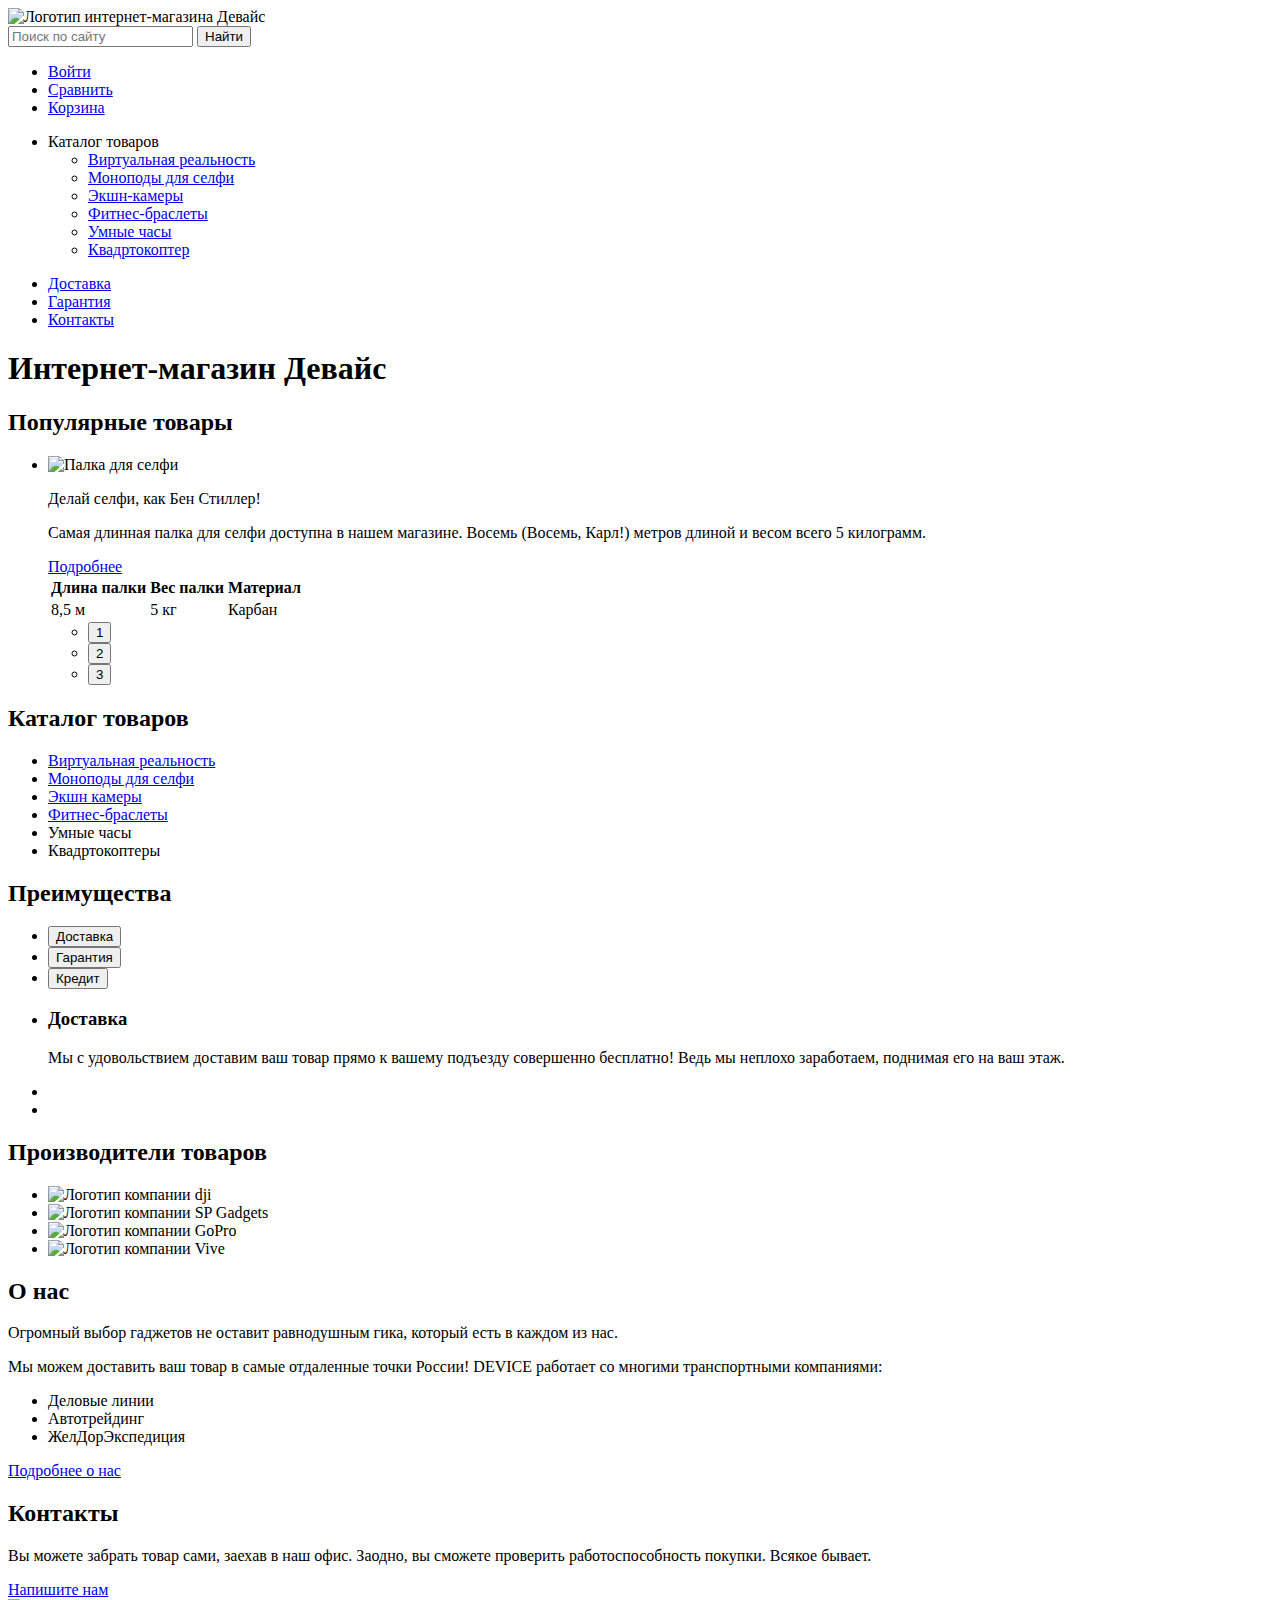
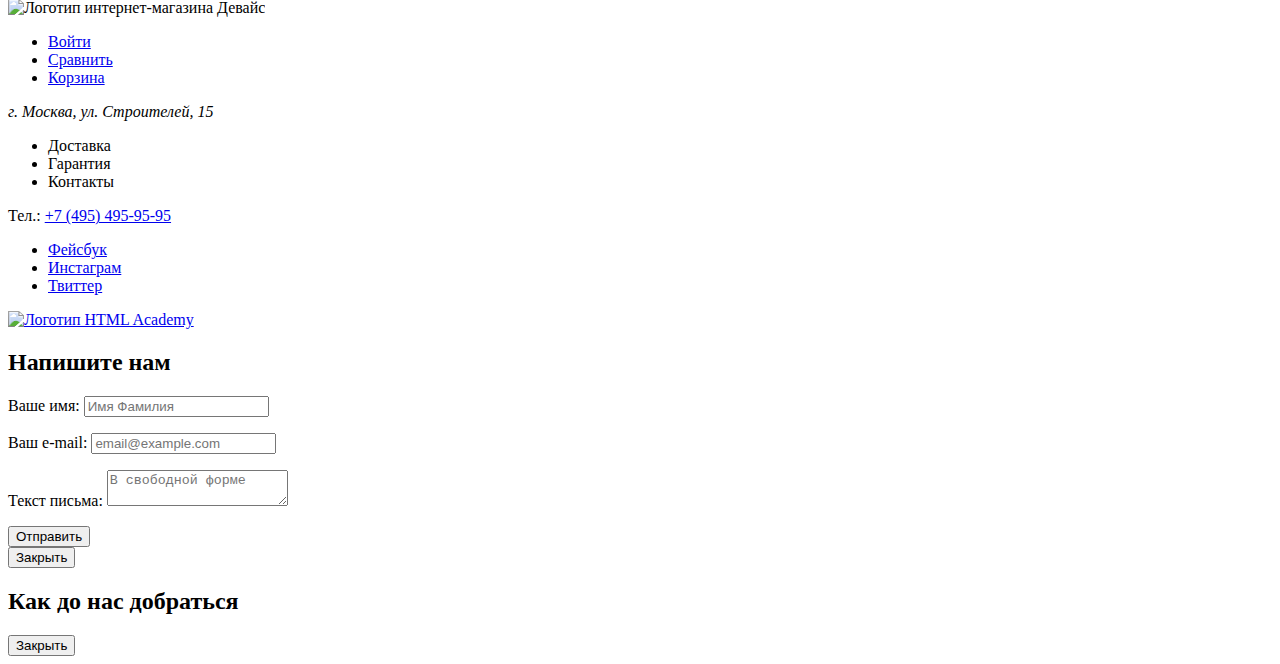
==== index.html @ 7a7d9f0b "Добавил секций сортировки на страницу catalog.html" ====
<!DOCTYPE html>
<html lang="ru">
<head>
  <meta charset="utf-8">
  <title>HTML Academy: Девайс</title>
</head>

<body>
  <header class="main-header">
    <a>
      <!-- Экспортировать логотип из макета и добавить ширину и высоту -->
      <img src="" width="" height="" alt="Логотип интернет-магазина Девайс">
    </a>
    <nav>
      <form action="" method="POST">
        <input type="search" placeholder="Поиск по сайту">
        <button type="button">Найти</button>
      </form>

      <ul>
        <li><a href="#">Войти</a></li>
        <li><a href="#">Сравнить</a></li>
        <li><a href="#">Корзина</a></li>
      </ul>

      <ul>
        <li>
          Каталог товаров
          <ul>
            <li><a href="#">Виртуальная реальность</a></li>
            <li><a href="catalog.html">Моноподы для селфи</a></li>
            <li><a href="#">Экшн-камеры</a></li>
            <li><a href="#">Фитнес-браслеты</a></li>
            <li><a href="#">Умные часы</a></li>
            <li><a href="#">Квадртокоптер</a></li>
          </ul>
        </li>
      </ul>

      <ul>
        <li><a href="#">Доставка</a></li>
        <li><a href="#">Гарантия</a></li>
        <li><a href="#">Контакты</a></li>
      </ul>
    </nav>
  </header>
  <main>
    <h1>Интернет-магазин Девайс</h1>
    <section>
      <h2>Популярные товары</h2>
      <ul>
        <li>
          <div>
            <!-- Экспортировать логотип из макета и добавить ширину и высоту -->
            <img src="" width="" height="" alt="Палка для селфи">
          </div>
          <div>
            <p>Делай селфи, как Бен Стиллер!</p>
            <p>Самая длинная палка для селфи доступна в нашем магазине.
              Восемь (Восемь, Карл!) метров длиной и весом всего 5 килограмм.</p>
            <a href="#">Подробнее</a>
            <table>
              <tr>
                <th>Длина палки</th>
                <th>Вес палки</th>
                <th>Материал</th>
              </tr>
              <tr>
                <td>8,5 м</td>
                <td>5 кг</td>
                <td>Карбан</td>
              </tr>
            </table>
            <!-- Пагинация -->
            <ul>
              <li><button type="button">1</button></li>
              <li><button type="button">2</button></li>
              <li><button type="button">3</button></li>
            </ul>
          </div>
        </li>
      </ul>
    </section>
    <section>
      <h2>Каталог товаров</h2>
      <ul>
        <li>
          <!-- Экспортировать изображение товара из макета и добавить ширину и высоту -->
          <a href="#">Виртуальная реальность</a>
        </li>
        <li>
          <!-- Экспортировать изображение товара из макета и добавить ширину и высоту -->
          <a href="catalog.html">Моноподы для селфи</a>
        </li>
        <li>
          <!-- Экспортировать изображение товара из макета и добавить ширину и высоту -->
          <a href="#">Экшн камеры</a>
        </li>
        <li>
          <!-- Экспортировать изображение товара из макета и добавить ширину и высоту -->
          <a href="#">Фитнес-браслеты</a>
        </li>
        <li>
          <!-- Экспортировать изображение товара из макета и добавить ширину и высоту -->
          <a>Умные часы</a>
        </li>
        <li>
          <!-- Экспортировать изображение товара из макета и добавить ширину и высоту -->
          <a>Квадртокоптеры</a>
        </li>
      </ul>
    </section>
    <section>
      <h2>Преимущества</h2>
      <ul>
        <li>
          <button type="button">Доставка</button>
        </li>
        <li>
          <button type="button">Гарантия</button>
        </li>
        <li>
          <button type="button">Кредит</button>
        </li>
      </ul>

      <ul>
        <li>
          <h3>Доставка</h3>
          <p>Мы с удовольствием доставим ваш товар прямо к вашему
            подъезду совершенно бесплатно! Ведь мы неплохо
            заработаем, поднимая его на ваш этаж.</p>
        </li>
        <li></li>
        <li></li>
      </ul>
    </section>
    <section>
      <h2>Производители товаров</h2>
      <ul>
        <!-- Экспортировать изображение товара из макета и добавить ширину и высоту -->
        <li>
          <img src="" width="" height="" alt="Логотип компании dji">
        </li>
        <li>
          <img src="" width="" height="" alt="Логотип компании SP Gadgets">
        </li>
        <li>
          <img src="" width="" height="" alt="Логотип компании GoPro">
        </li>
        <li>
          <img src="" width="" height="" alt="Логотип компании Vive">
        </li>
      </ul>
    </section>
    <section>
      <h2>О нас</h2>

      <p>Огромный выбор гаджетов не оставит равнодушным гика,
        который есть в каждом из нас.</p>

      <p>Мы можем доставить ваш товар в самые отдаленные точки
        России! DEVICE работает со многими транспортными компаниями:</p>

      <ul>
        <li>Деловые линии</li>
        <li>Автотрейдинг</li>
        <li>ЖелДорЭкспедиция</li>
      </ul>

      <a href="#">Подробнее о нас</a>
    </section>
    <section>
      <h2>Контакты</h2>

      <p>Вы можете забрать товар сами, заехав в наш офис. Заодно, вы сможете
        проверить работоспособность покупки. Всякое бывает.</p>

      <!-- Карту вставить как картинку и обернуть в ссылку -->

      <a href="#">Напишите нам</a>
    </section>
  </main>
  <footer class="main-footer">
    <div>
      <a>
        <img src="" width="" height="" alt="Логотип интернет-магазина Девайс">
      </a>

      <ul>
        <li><a href="#">Войти</a></li>
        <li><a href="#">Сравнить</a></li>
        <li><a href="#">Корзина</a></li>
      </ul>
    </div>

    <div>
      <address>г. Москва, ул. Строителей, 15</address>

      <ul>
        <li><a>Доставка</a></li>
        <li><a>Гарантия</a></li>
        <li><a>Контакты</a></li>
      </ul>

      <p>Тел.: <a href="tel:+74954959595">+7 (495) 495-95-95</a></p>
    </div>

    <div>
      <ul>
        <li>
          <a href="#">Фейсбук</a>
        </li>
        <li>
          <a href="#">Инстаграм</a>
        </li>
        <li>
          <a href="#">Твиттер</a>
        </li>
      </ul>

      <a href="https://htmlacademy.ru" target="_blank">
        <!-- Экспортировать изображение товара из макета и добавить ширину и высоту -->
        <img src="" width="" height="" alt="Логотип HTML Academy">
      </a>
    </div>
  </footer>

  <section>
    <h2>Напишите нам</h2>
    <form action="" method="POST">
      <p>
        <label for="form-fullname">Ваше имя:</label>
        <input type="text" name="customers-fullname" id="form-customers-fullname" placeholder="Имя Фамилия">
      </p>
      <p>
        <label>Ваш e-mail:</label>
        <input type="email" name="customers-email" id="form-customers-email" placeholder="email@example.com">
      </p>
      <p>
        <label for="form-customers-email-text">Текст письма:</label>
        <textarea name="customers-email-text" id="form-customers-email-text" placeholder="В свободной форме"></textarea>
      </p>
      <button type="submit">Отправить</button>
    </form>
    <button type="button">Закрыть</button>
  </section>

  <section>
    <h2>Как до нас добраться</h2>
    <!-- Здесь будет карта -->
    <button type="button">Закрыть</button>
  </section>
</body>
</html>
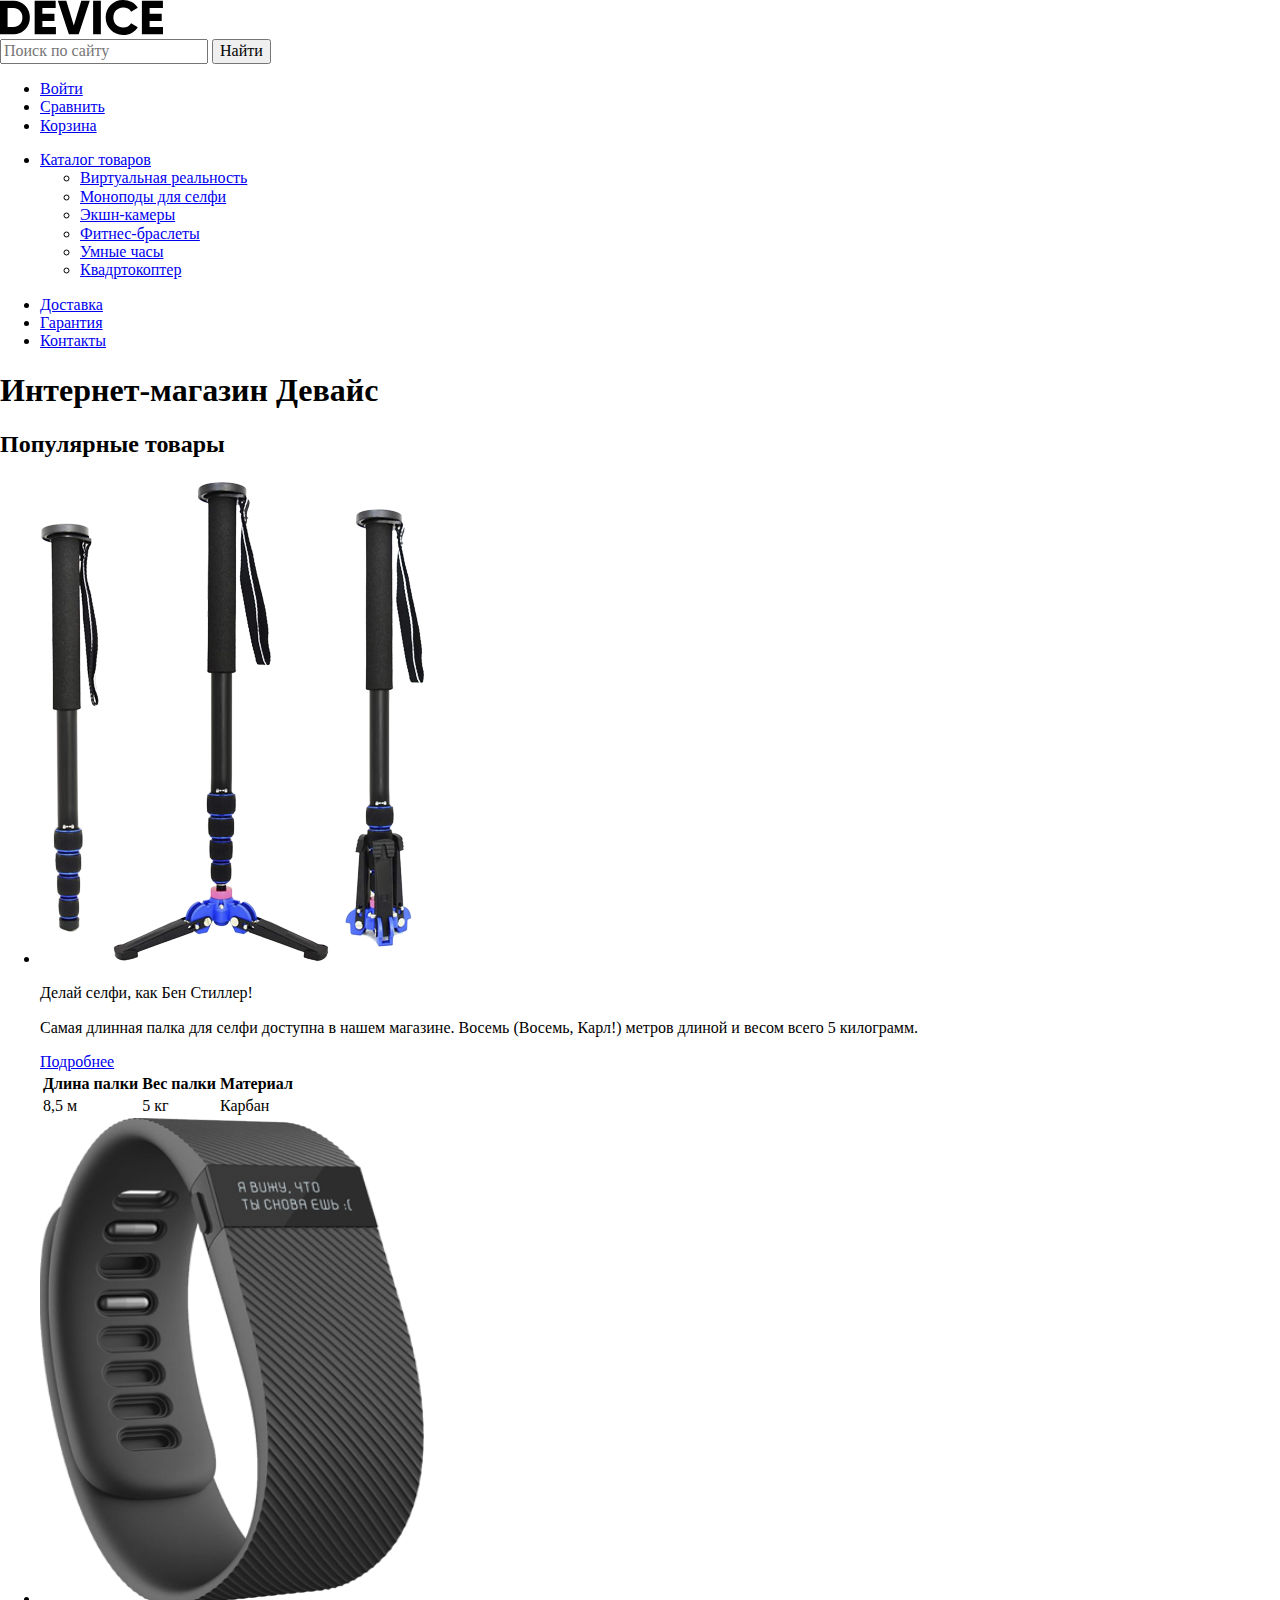
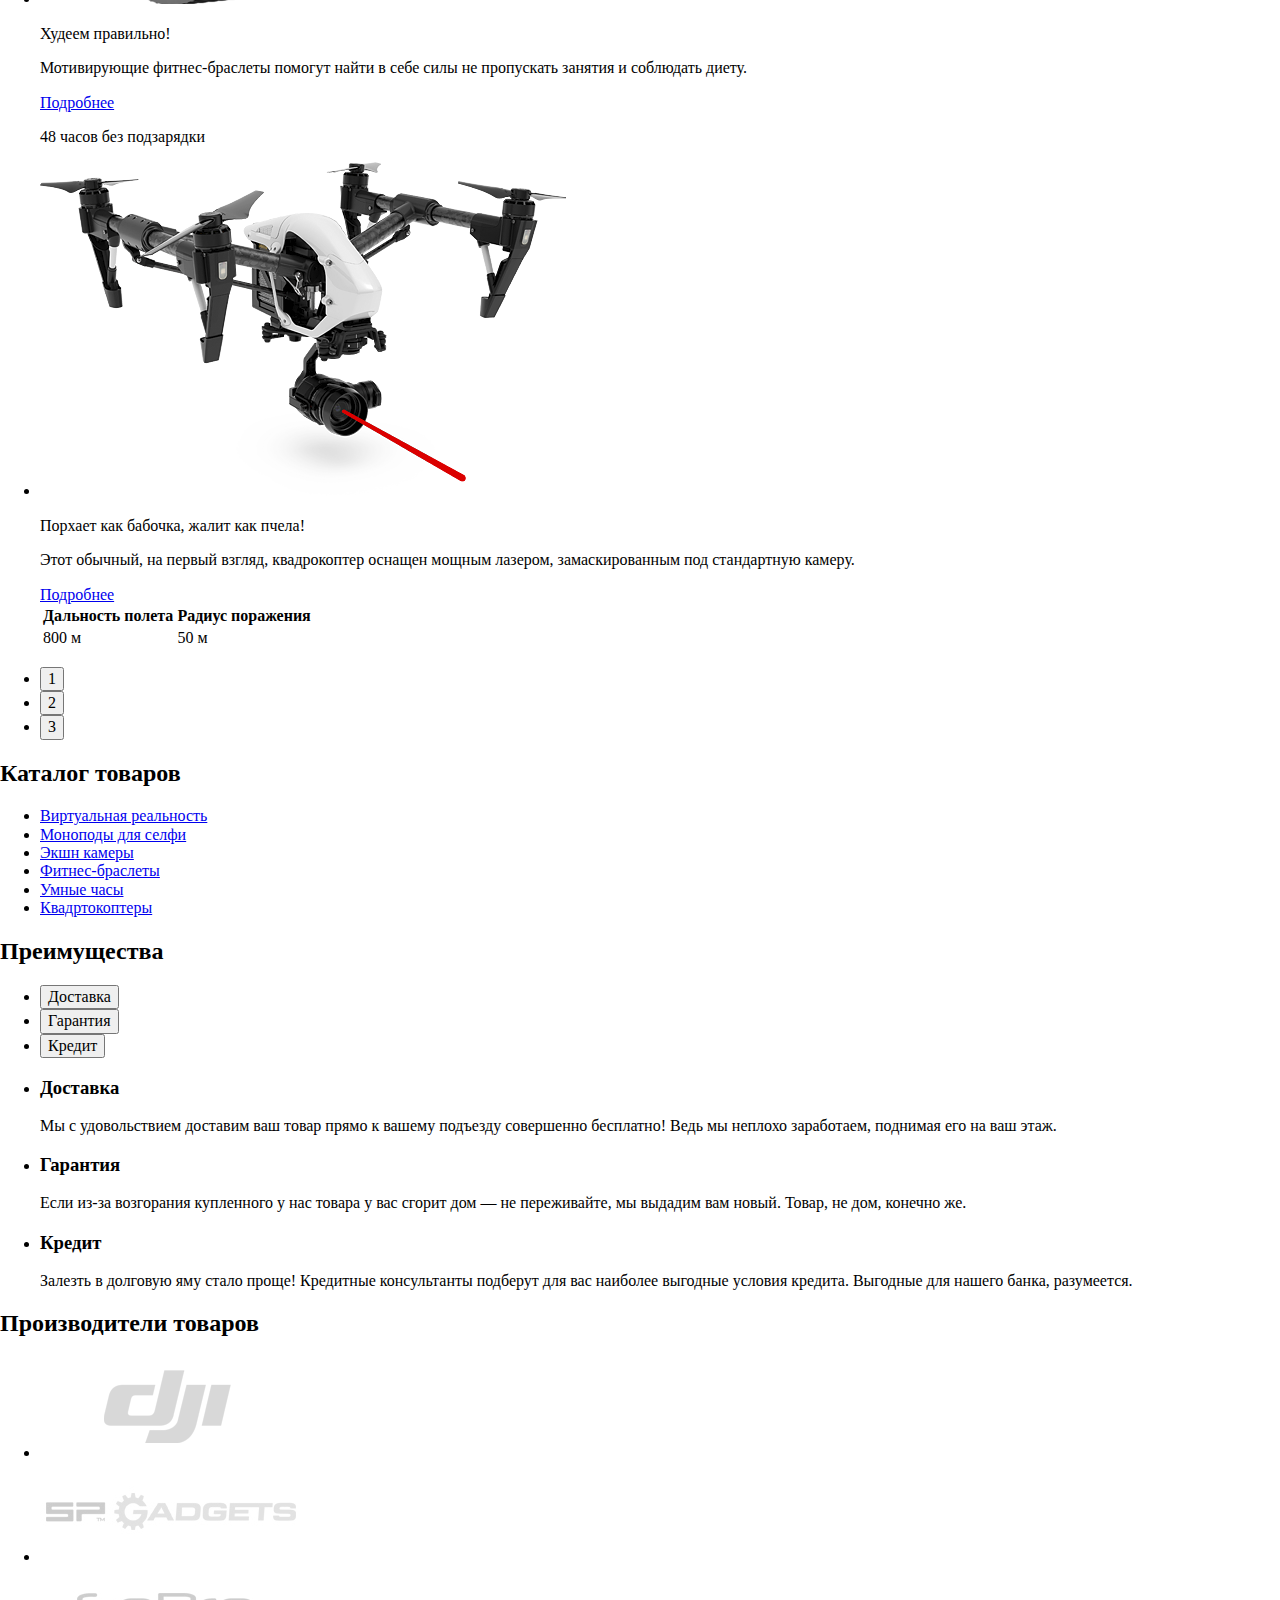
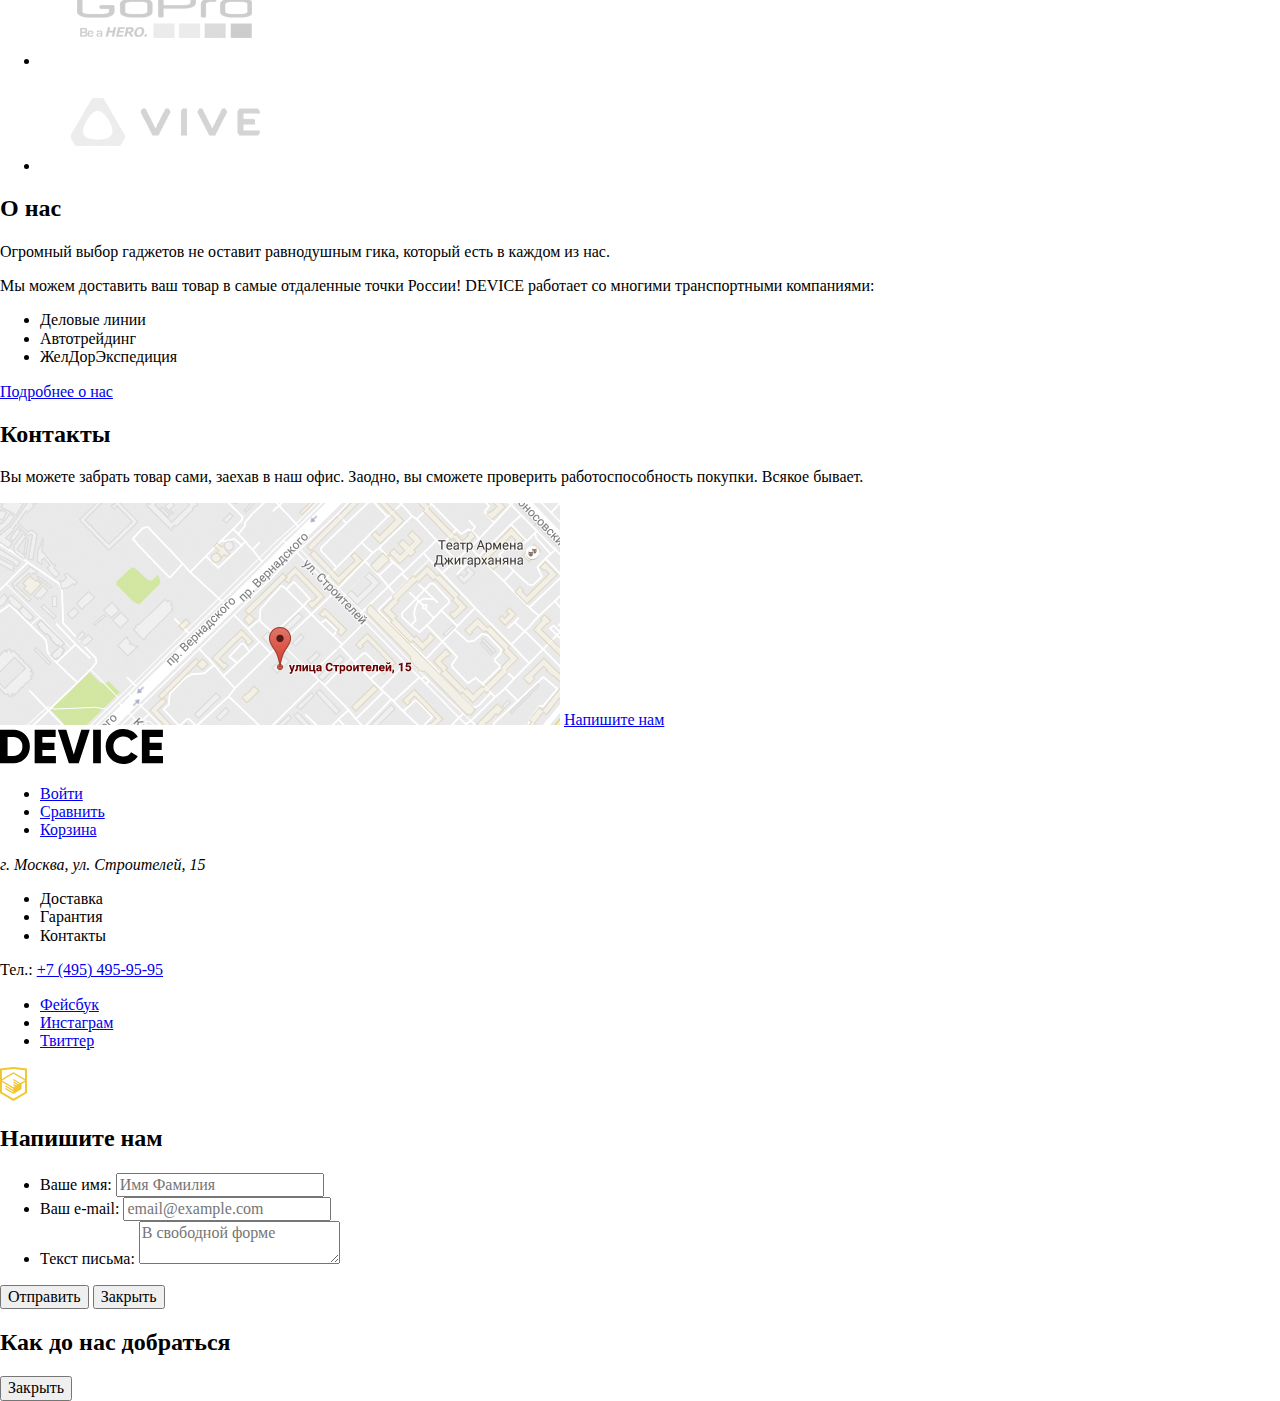
==== commit 732698ad: "Домашнее задание 2. Исправленные недоработки" ====
--- a/index.html
+++ b/index.html
@@ -2,30 +2,33 @@
 <html lang="ru">
 <head>
   <meta charset="utf-8">
+  <link rel="icon" href="favicon.ico">
+  <link rel="icon" href="img/favicons/icon.svg" type="image/svg+xml">
   <title>HTML Academy: Девайс</title>
+  <link rel="stylesheet" href="css/normalize.css">
 </head>
 
 <body>
   <header class="main-header">
     <a>
-      <!-- Экспортировать логотип из макета и добавить ширину и высоту -->
-      <img src="" width="" height="" alt="Логотип интернет-магазина Девайс">
+      <img src="img/logo.svg" width="163" height="35" alt="Логотип интернет-магазина Девайс">
     </a>
+
+    <form action="" method="GET">
+      <input type="search" name="search" id="search-field" placeholder="Поиск по сайту">
+      <button type="button">Найти</button>
+    </form>
+
+    <ul>
+      <li><a href="#">Войти</a></li>
+      <li><a href="#">Сравнить</a></li>
+      <li><a href="#">Корзина</a></li>
+    </ul>
+
     <nav>
-      <form action="" method="POST">
-        <input type="search" placeholder="Поиск по сайту">
-        <button type="button">Найти</button>
-      </form>
-
-      <ul>
-        <li><a href="#">Войти</a></li>
-        <li><a href="#">Сравнить</a></li>
-        <li><a href="#">Корзина</a></li>
-      </ul>
-
-      <ul>
-        <li>
-          Каталог товаров
+      <ul>
+        <li>
+          <a href="#">Каталог товаров</a>
           <ul>
             <li><a href="#">Виртуальная реальность</a></li>
             <li><a href="catalog.html">Моноподы для селфи</a></li>
@@ -44,15 +47,16 @@
       </ul>
     </nav>
   </header>
+
   <main>
     <h1>Интернет-магазин Девайс</h1>
+
     <section>
       <h2>Популярные товары</h2>
       <ul>
         <li>
           <div>
-            <!-- Экспортировать логотип из макета и добавить ширину и высоту -->
-            <img src="" width="" height="" alt="Палка для селфи">
+            <img src="img/slider-selfie-stick.png" width="384" height="486" alt="Самая длинная плака для селфи в магазине">
           </div>
           <div>
             <p>Делай селфи, как Бен Стиллер!</p>
@@ -71,45 +75,73 @@
                 <td>Карбан</td>
               </tr>
             </table>
-            <!-- Пагинация -->
-            <ul>
-              <li><button type="button">1</button></li>
-              <li><button type="button">2</button></li>
-              <li><button type="button">3</button></li>
-            </ul>
-          </div>
-        </li>
-      </ul>
-    </section>
+          </div>
+        </li>
+        <li>
+          <div>
+            <img src="img/slider-fitbit.png" width="384" height="486" alt="Фитнес-браслет для похудения">
+          </div>
+          <div>
+            <p>Худеем правильно!</p>
+            <p>Мотивирующие фитнес-браслеты помогут найти в себе силы не пропускать занятия и соблюдать диету.</p>
+            <a href="#">Подробнее</a>
+            <p>48 часов <span>без подзарядки</span></p>
+          </div>
+        </li>
+        <li>
+          <div>
+            <img src="img/slider-quadcopter.png" width="526" height="334" alt="Квадртокоптер, оснащенный лазером">
+          </div>
+          <div>
+            <p>Порхает как бабочка, жалит как пчела!</p>
+            <p>Этот обычный, на первый взгляд, квадрокоптер оснащен мощным лазером, замаскированным под стандартную камеру.</p>
+            <a href="#">Подробнее</a>
+            <table>
+              <tr>
+                <th>Дальность полета</th>
+                <th>Радиус поражения</th>
+              </tr>
+              <tr>
+                <td>800 м</td>
+                <td>50 м</td>
+              </tr>
+            </table>
+          </div>
+        </li>
+      </ul>
+
+      <!-- Пагинация -->
+      <ul>
+        <li><button type="button">1</button></li>
+        <li><button type="button">2</button></li>
+        <li><button type="button">3</button></li>
+      </ul>
+    </section>
+
     <section>
       <h2>Каталог товаров</h2>
       <ul>
         <li>
-          <!-- Экспортировать изображение товара из макета и добавить ширину и высоту -->
           <a href="#">Виртуальная реальность</a>
         </li>
         <li>
-          <!-- Экспортировать изображение товара из макета и добавить ширину и высоту -->
           <a href="catalog.html">Моноподы для селфи</a>
         </li>
         <li>
-          <!-- Экспортировать изображение товара из макета и добавить ширину и высоту -->
           <a href="#">Экшн камеры</a>
         </li>
         <li>
-          <!-- Экспортировать изображение товара из макета и добавить ширину и высоту -->
           <a href="#">Фитнес-браслеты</a>
         </li>
         <li>
-          <!-- Экспортировать изображение товара из макета и добавить ширину и высоту -->
-          <a>Умные часы</a>
-        </li>
-        <li>
-          <!-- Экспортировать изображение товара из макета и добавить ширину и высоту -->
-          <a>Квадртокоптеры</a>
-        </li>
-      </ul>
-    </section>
+          <a href="#">Умные часы</a>
+        </li>
+        <li>
+          <a href="#">Квадртокоптеры</a>
+        </li>
+      </ul>
+    </section>
+
     <section>
       <h2>Преимущества</h2>
       <ul>
@@ -131,28 +163,39 @@
             подъезду совершенно бесплатно! Ведь мы неплохо
             заработаем, поднимая его на ваш этаж.</p>
         </li>
-        <li></li>
-        <li></li>
-      </ul>
-    </section>
+        <li>
+          <h3>Гарантия</h3>
+          <p>Если из-за возгорания купленного у нас товара у вас сгорит дом —
+            не переживайте, мы выдадим вам новый.
+            Товар, не дом, конечно же.</p>
+        </li>
+        <li>
+          <h3>Кредит</h3>
+          <p>Залезть в долговую яму стало проще! Кредитные консультанты
+            подберут для вас наиболее выгодные
+            условия кредита. Выгодные для нашего банка, разумеется.</p>
+        </li>
+      </ul>
+    </section>
+
     <section>
       <h2>Производители товаров</h2>
       <ul>
-        <!-- Экспортировать изображение товара из макета и добавить ширину и высоту -->
-        <li>
-          <img src="" width="" height="" alt="Логотип компании dji">
-        </li>
-        <li>
-          <img src="" width="" height="" alt="Логотип компании SP Gadgets">
-        </li>
-        <li>
-          <img src="" width="" height="" alt="Логотип компании GoPro">
-        </li>
-        <li>
-          <img src="" width="" height="" alt="Логотип компании Vive">
-        </li>
-      </ul>
-    </section>
+        <li>
+          <a><img src="img/dji-company-logo.svg" width="260" height="100" alt="Логотип компании dji"></a>
+        </li>
+        <li>
+          <a><img src="img/sp-gadgets-logo.svg" width="260" height="100" alt="Логотип компании SP Gadgets"></a>
+        </li>
+        <li>
+          <a><img src="img/go-pro-company-logo.svg" width="260" height="100" alt="Логотип компании GoPro"></a>
+        </li>
+        <li>
+          <a><img src="img/vive-company-logo.svg" width="260" height="100" alt="Логотип компании Vive"></a>
+        </li>
+      </ul>
+    </section>
+
     <section>
       <h2>О нас</h2>
 
@@ -161,7 +204,6 @@
 
       <p>Мы можем доставить ваш товар в самые отдаленные точки
         России! DEVICE работает со многими транспортными компаниями:</p>
-
       <ul>
         <li>Деловые линии</li>
         <li>Автотрейдинг</li>
@@ -170,21 +212,23 @@
 
       <a href="#">Подробнее о нас</a>
     </section>
+
     <section>
       <h2>Контакты</h2>
 
       <p>Вы можете забрать товар сами, заехав в наш офис. Заодно, вы сможете
         проверить работоспособность покупки. Всякое бывает.</p>
 
-      <!-- Карту вставить как картинку и обернуть в ссылку -->
+      <img src="img/map.png" width="560" height="222" alt="Карта с точкой расположения магазина">
 
       <a href="#">Напишите нам</a>
     </section>
   </main>
+
   <footer class="main-footer">
     <div>
       <a>
-        <img src="" width="" height="" alt="Логотип интернет-магазина Девайс">
+        <img src="img/logo.svg" width="163" height="35" alt="Логотип интернет-магазина Девайс">
       </a>
 
       <ul>
@@ -220,8 +264,7 @@
       </ul>
 
       <a href="https://htmlacademy.ru" target="_blank">
-        <!-- Экспортировать изображение товара из макета и добавить ширину и высоту -->
-        <img src="" width="" height="" alt="Логотип HTML Academy">
+        <img src="img/html-academy-logo.svg" width="27" height="34" alt="Логотип HTML Academy">
       </a>
     </div>
   </footer>
@@ -229,21 +272,23 @@
   <section>
     <h2>Напишите нам</h2>
     <form action="" method="POST">
-      <p>
-        <label for="form-fullname">Ваше имя:</label>
-        <input type="text" name="customers-fullname" id="form-customers-fullname" placeholder="Имя Фамилия">
-      </p>
-      <p>
-        <label>Ваш e-mail:</label>
-        <input type="email" name="customers-email" id="form-customers-email" placeholder="email@example.com">
-      </p>
-      <p>
-        <label for="form-customers-email-text">Текст письма:</label>
-        <textarea name="customers-email-text" id="form-customers-email-text" placeholder="В свободной форме"></textarea>
-      </p>
+      <ul>
+        <li>
+          <label for="form-customers-fullname">Ваше имя:</label>
+          <input type="text" name="customers-fullname" id="form-customers-fullname" placeholder="Имя Фамилия">
+        </li>
+        <li>
+          <label for="form-customers-email">Ваш e-mail:</label>
+          <input type="email" name="customers-email" id="form-customers-email" placeholder="email@example.com">
+        </li>
+        <li>
+          <label for="form-customers-email-text">Текст письма:</label>
+          <textarea name="customers-email-text" id="form-customers-email-text" placeholder="В свободной форме"></textarea>
+        </li>
+      </ul>
       <button type="submit">Отправить</button>
+      <button type="reset">Закрыть</button>
     </form>
-    <button type="button">Закрыть</button>
   </section>
 
   <section>
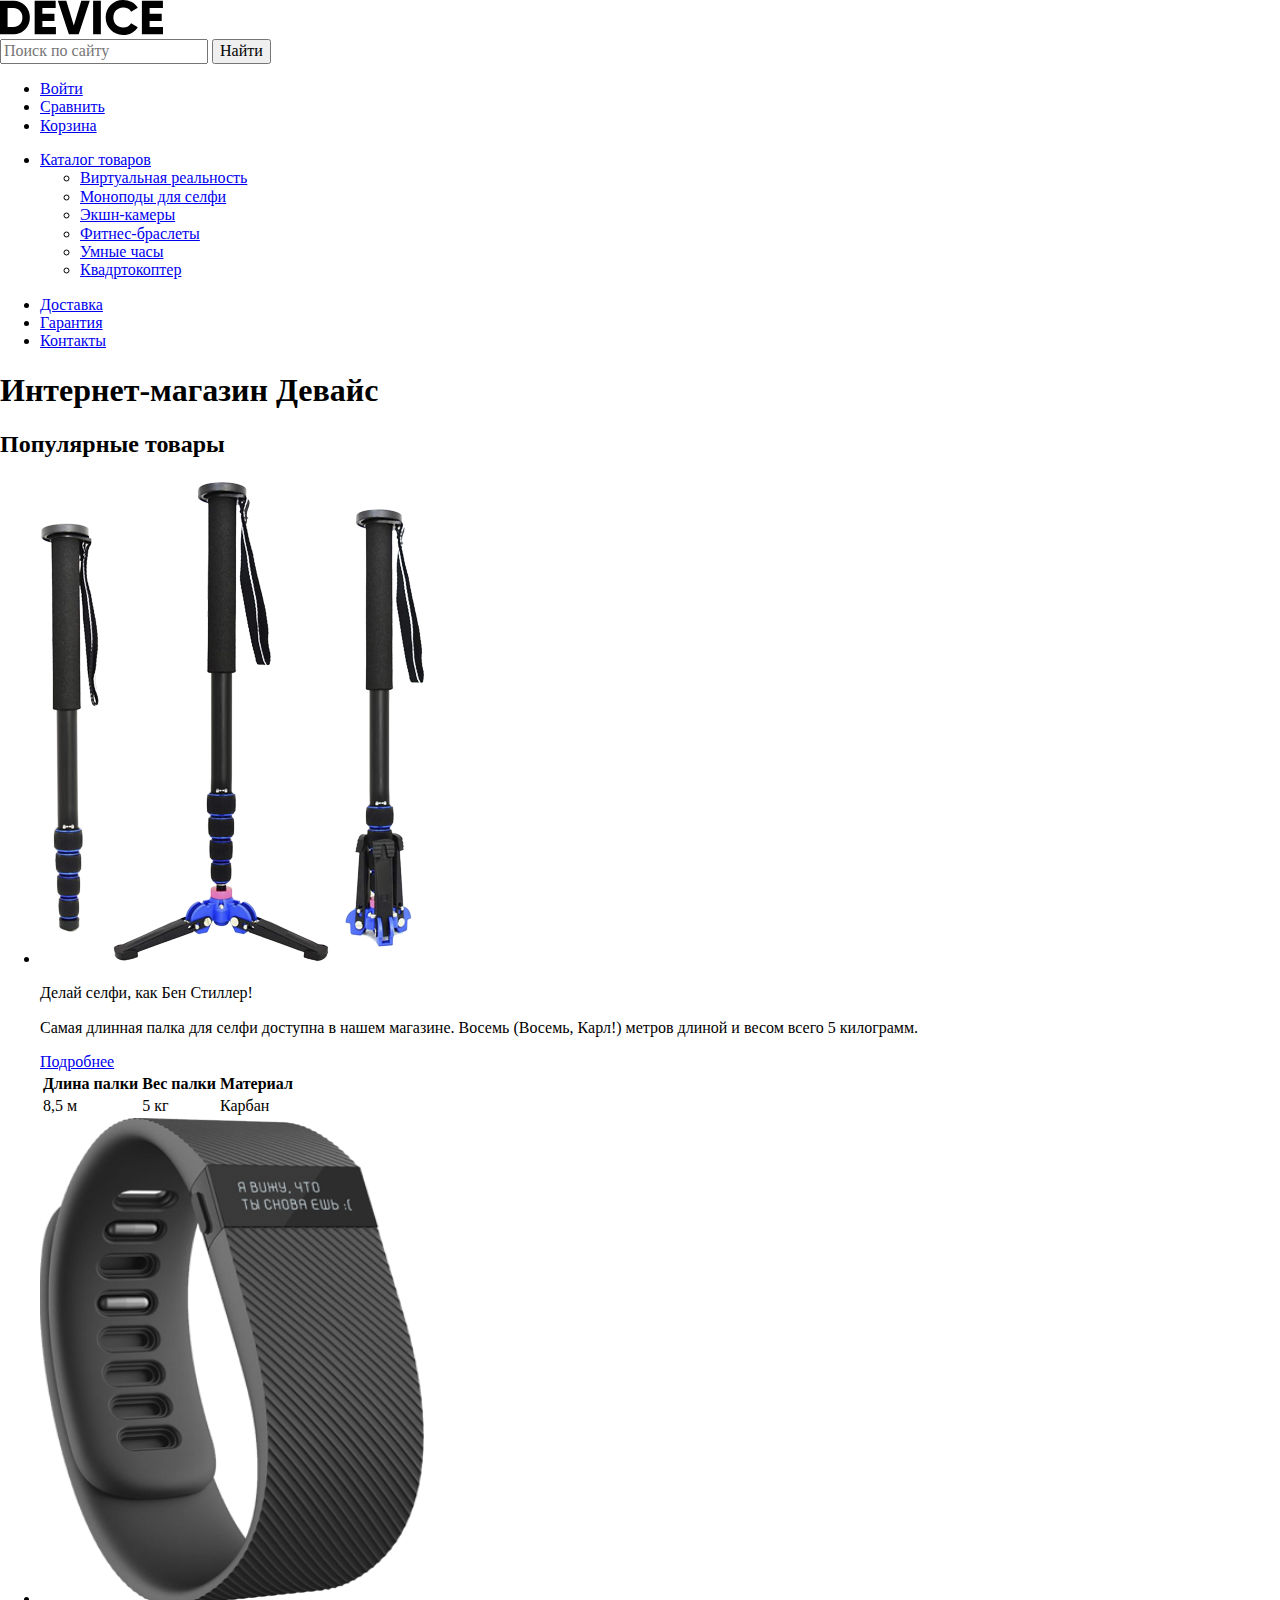
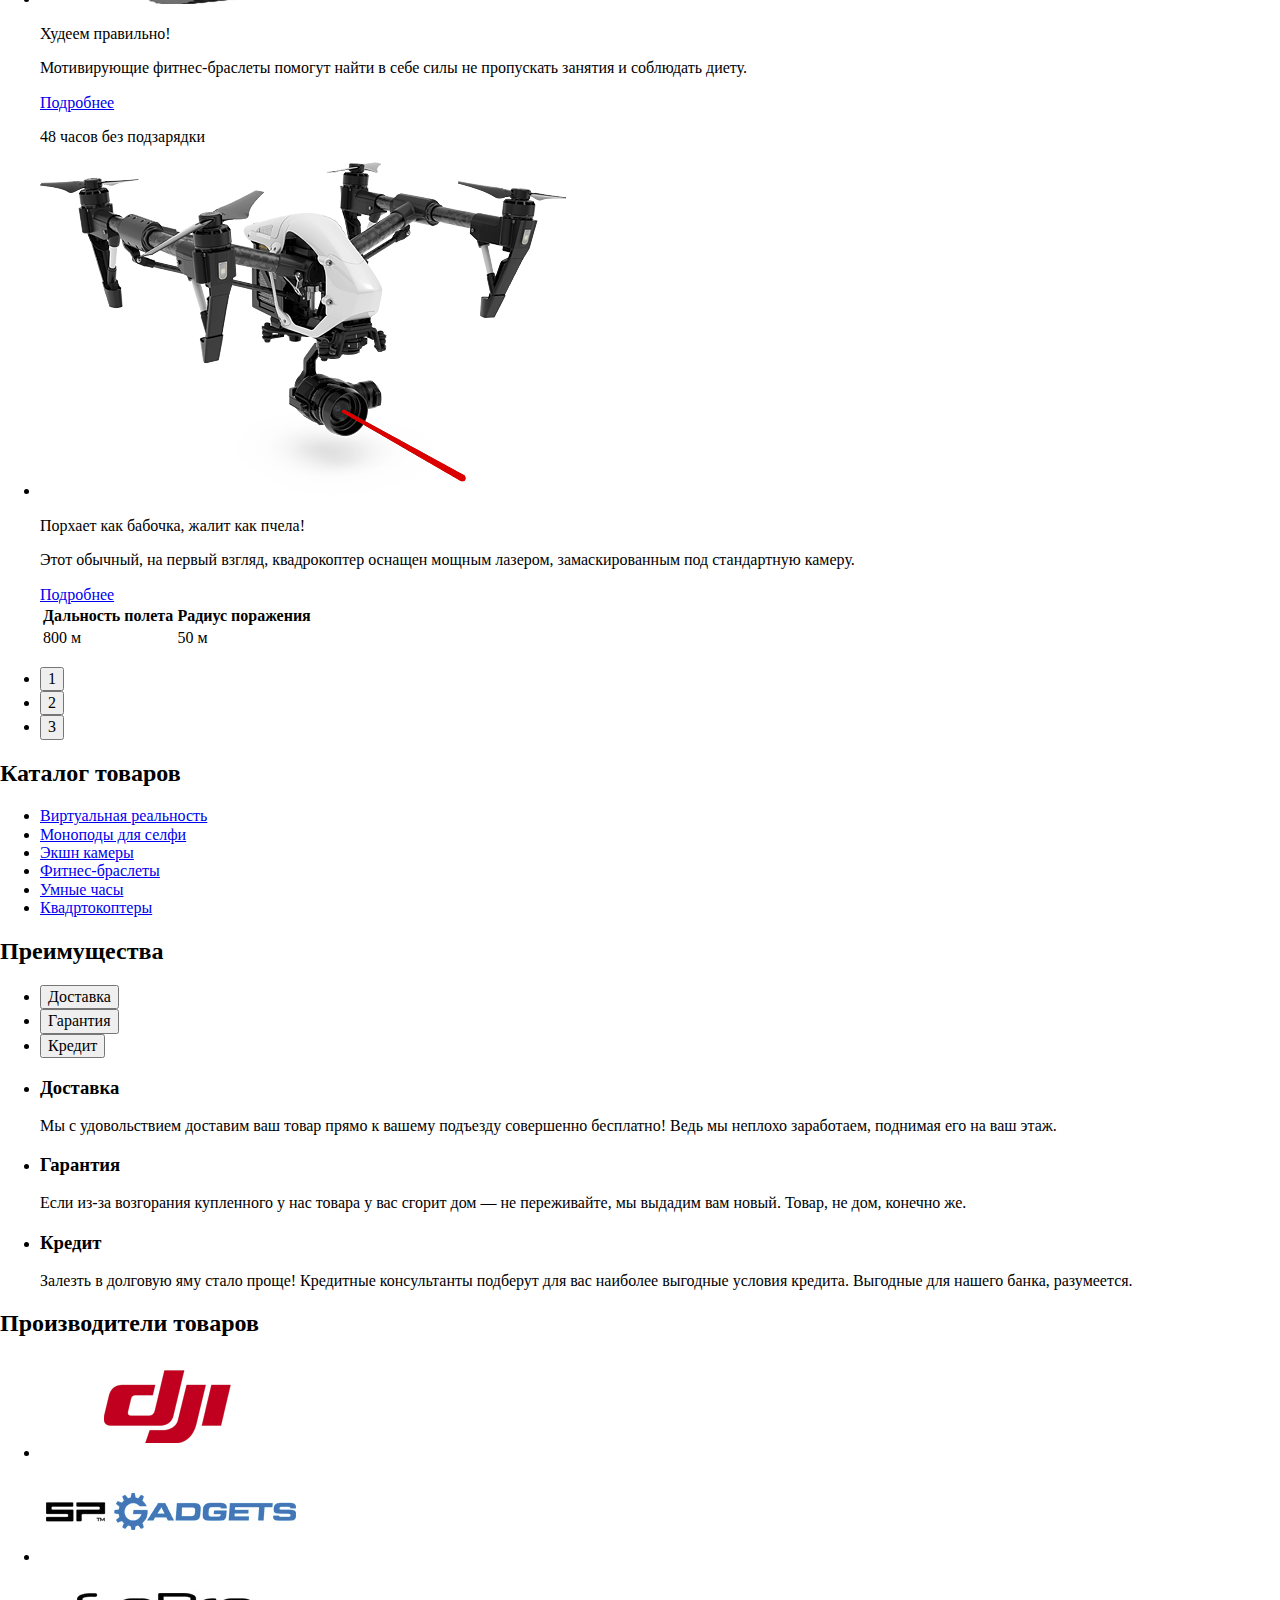
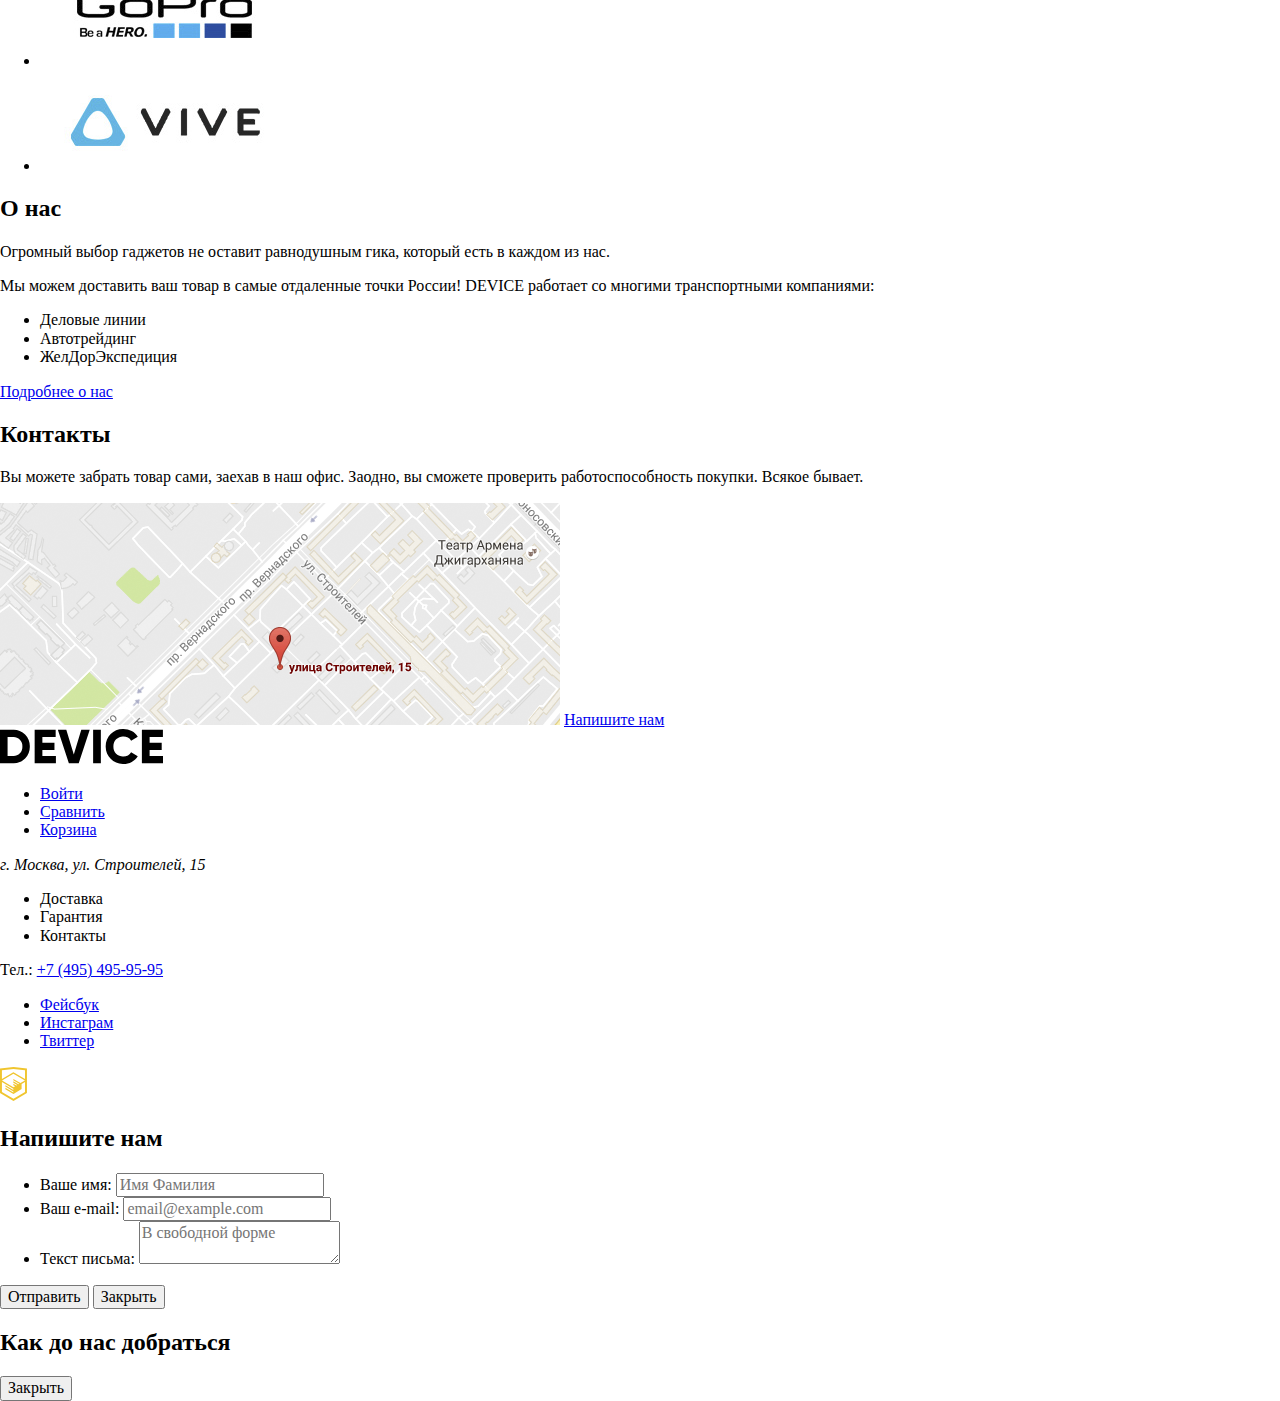
==== commit 097c8cdd: "Домашнее задание 3. Экспорт графики. Исправленные картинки" ====
--- a/index.html
+++ b/index.html
@@ -1,5 +1,5 @@
 <!DOCTYPE html>
-<html lang="ru">
+<html class="page" lang="ru">
 <head>
   <meta charset="utf-8">
   <link rel="icon" href="favicon.ico">
@@ -8,25 +8,26 @@
   <link rel="stylesheet" href="css/normalize.css">
 </head>
 
-<body>
+<body class="page-body">
   <header class="main-header">
-    <a>
+
+    <a class="main-header-logo">
       <img src="img/logo.svg" width="163" height="35" alt="Логотип интернет-магазина Девайс">
     </a>
 
-    <form action="" method="GET">
+    <form class="search-form" action="" method="GET">
       <input type="search" name="search" id="search-field" placeholder="Поиск по сайту">
       <button type="button">Найти</button>
     </form>
 
-    <ul>
+    <ul class="">
       <li><a href="#">Войти</a></li>
       <li><a href="#">Сравнить</a></li>
       <li><a href="#">Корзина</a></li>
     </ul>
 
-    <nav>
-      <ul>
+    <nav class="main-navigation">
+      <ul class="site-navigation">
         <li>
           <a href="#">Каталог товаров</a>
           <ul>
@@ -40,7 +41,7 @@
         </li>
       </ul>
 
-      <ul>
+      <ul class="site-navigation">
         <li><a href="#">Доставка</a></li>
         <li><a href="#">Гарантия</a></li>
         <li><a href="#">Контакты</a></li>
@@ -48,10 +49,10 @@
     </nav>
   </header>
 
-  <main>
+  <main class="container">
     <h1>Интернет-магазин Девайс</h1>
 
-    <section>
+    <section class="">
       <h2>Популярные товары</h2>
       <ul>
         <li>
@@ -62,7 +63,7 @@
             <p>Делай селфи, как Бен Стиллер!</p>
             <p>Самая длинная палка для селфи доступна в нашем магазине.
               Восемь (Восемь, Карл!) метров длиной и весом всего 5 килограмм.</p>
-            <a href="#">Подробнее</a>
+            <a class="button" href="#">Подробнее</a>
             <table>
               <tr>
                 <th>Длина палки</th>
@@ -84,7 +85,7 @@
           <div>
             <p>Худеем правильно!</p>
             <p>Мотивирующие фитнес-браслеты помогут найти в себе силы не пропускать занятия и соблюдать диету.</p>
-            <a href="#">Подробнее</a>
+            <a class="button" href="#">Подробнее</a>
             <p>48 часов <span>без подзарядки</span></p>
           </div>
         </li>
@@ -95,7 +96,7 @@
           <div>
             <p>Порхает как бабочка, жалит как пчела!</p>
             <p>Этот обычный, на первый взгляд, квадрокоптер оснащен мощным лазером, замаскированным под стандартную камеру.</p>
-            <a href="#">Подробнее</a>
+            <a class="button" href="#">Подробнее</a>
             <table>
               <tr>
                 <th>Дальность полета</th>
@@ -112,9 +113,9 @@
 
       <!-- Пагинация -->
       <ul>
-        <li><button type="button">1</button></li>
-        <li><button type="button">2</button></li>
-        <li><button type="button">3</button></li>
+        <li><button class="slider-button slider-button-1" type="button">1</button></li>
+        <li><button class="slider-button slider-button-2" type="button">2</button></li>
+        <li><button class="slider-button slider-button-3" type="button">3</button></li>
       </ul>
     </section>
 
@@ -142,17 +143,18 @@
       </ul>
     </section>
 
-    <section>
+    <section class="features">
       <h2>Преимущества</h2>
-      <ul>
-        <li>
-          <button type="button">Доставка</button>
-        </li>
-        <li>
-          <button type="button">Гарантия</button>
-        </li>
-        <li>
-          <button type="button">Кредит</button>
+
+      <ul class="features-list">
+        <li class="feature-item">
+          <button class="button features-button" type="button">Доставка</button>
+        </li>
+        <li class="feature-item">
+          <button class="button features-button" type="button">Гарантия</button>
+        </li>
+        <li class="feature-item">
+          <button class="button features-button" type="button">Кредит</button>
         </li>
       </ul>
 
@@ -210,10 +212,10 @@
         <li>ЖелДорЭкспедиция</li>
       </ul>
 
-      <a href="#">Подробнее о нас</a>
-    </section>
-
-    <section>
+      <a class="button" href="#">Подробнее о нас</a>
+    </section>
+
+    <section class="contacts">
       <h2>Контакты</h2>
 
       <p>Вы можете забрать товар сами, заехав в наш офис. Заодно, вы сможете
@@ -221,7 +223,7 @@
 
       <img src="img/map.png" width="560" height="222" alt="Карта с точкой расположения магазина">
 
-      <a href="#">Напишите нам</a>
+      <a class="button" href="#">Напишите нам</a>
     </section>
   </main>
 
@@ -250,16 +252,16 @@
       <p>Тел.: <a href="tel:+74954959595">+7 (495) 495-95-95</a></p>
     </div>
 
-    <div>
-      <ul>
-        <li>
-          <a href="#">Фейсбук</a>
-        </li>
-        <li>
-          <a href="#">Инстаграм</a>
-        </li>
-        <li>
-          <a href="#">Твиттер</a>
+    <div class="footer-social">
+      <ul>
+        <li>
+          <a class="social-button" href="#">Фейсбук</a>
+        </li>
+        <li>
+          <a class="social-button" href="#">Инстаграм</a>
+        </li>
+        <li>
+          <a class="social-button" href="#">Твиттер</a>
         </li>
       </ul>
 
@@ -269,9 +271,9 @@
     </div>
   </footer>
 
-  <section>
+  <section class="modal">
     <h2>Напишите нам</h2>
-    <form action="" method="POST">
+    <form class="contact-form" action="" method="POST">
       <ul>
         <li>
           <label for="form-customers-fullname">Ваше имя:</label>
@@ -286,15 +288,15 @@
           <textarea name="customers-email-text" id="form-customers-email-text" placeholder="В свободной форме"></textarea>
         </li>
       </ul>
-      <button type="submit">Отправить</button>
-      <button type="reset">Закрыть</button>
+      <button class="button" type="submit">Отправить</button>
+      <button class="modal-close" type="reset">Закрыть</button>
     </form>
   </section>
 
-  <section>
+  <section class="modal modal-map">
     <h2>Как до нас добраться</h2>
     <!-- Здесь будет карта -->
-    <button type="button">Закрыть</button>
+    <button class="modal-close" type="button">Закрыть</button>
   </section>
 </body>
 </html>
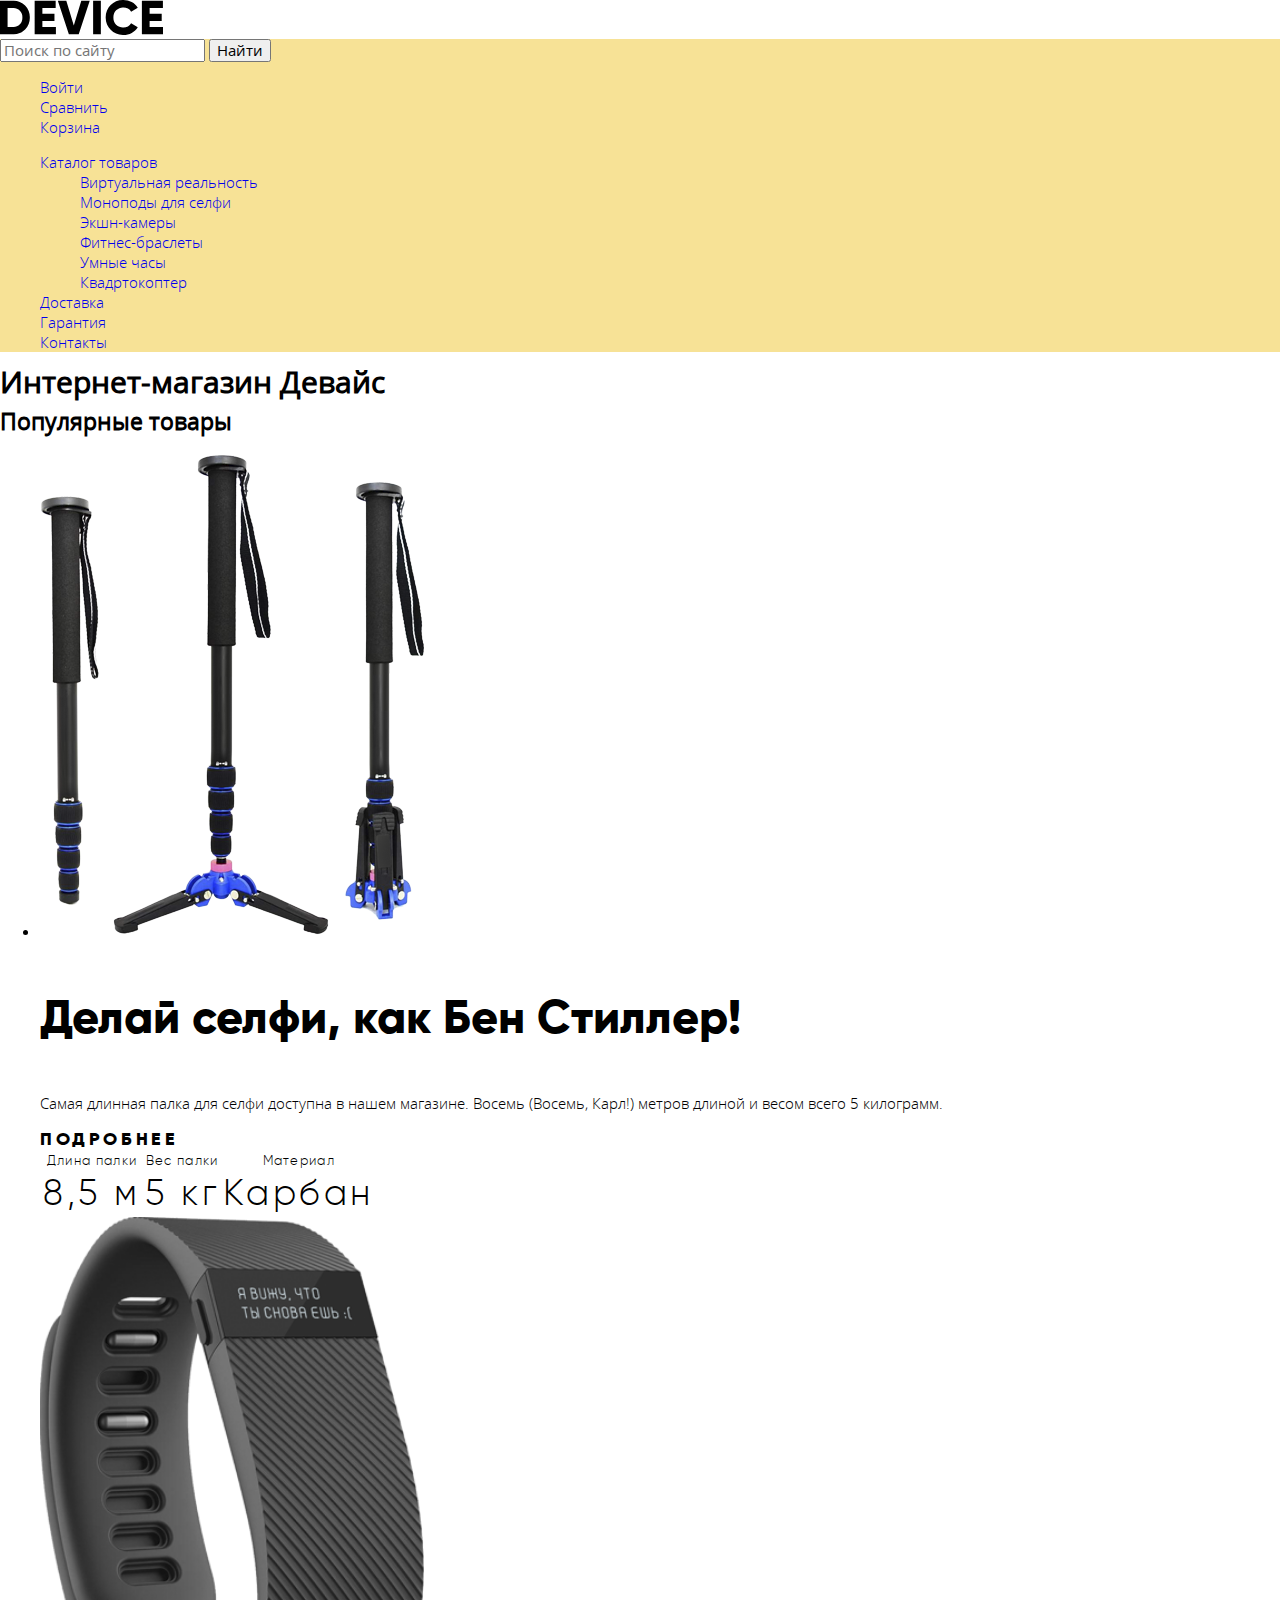
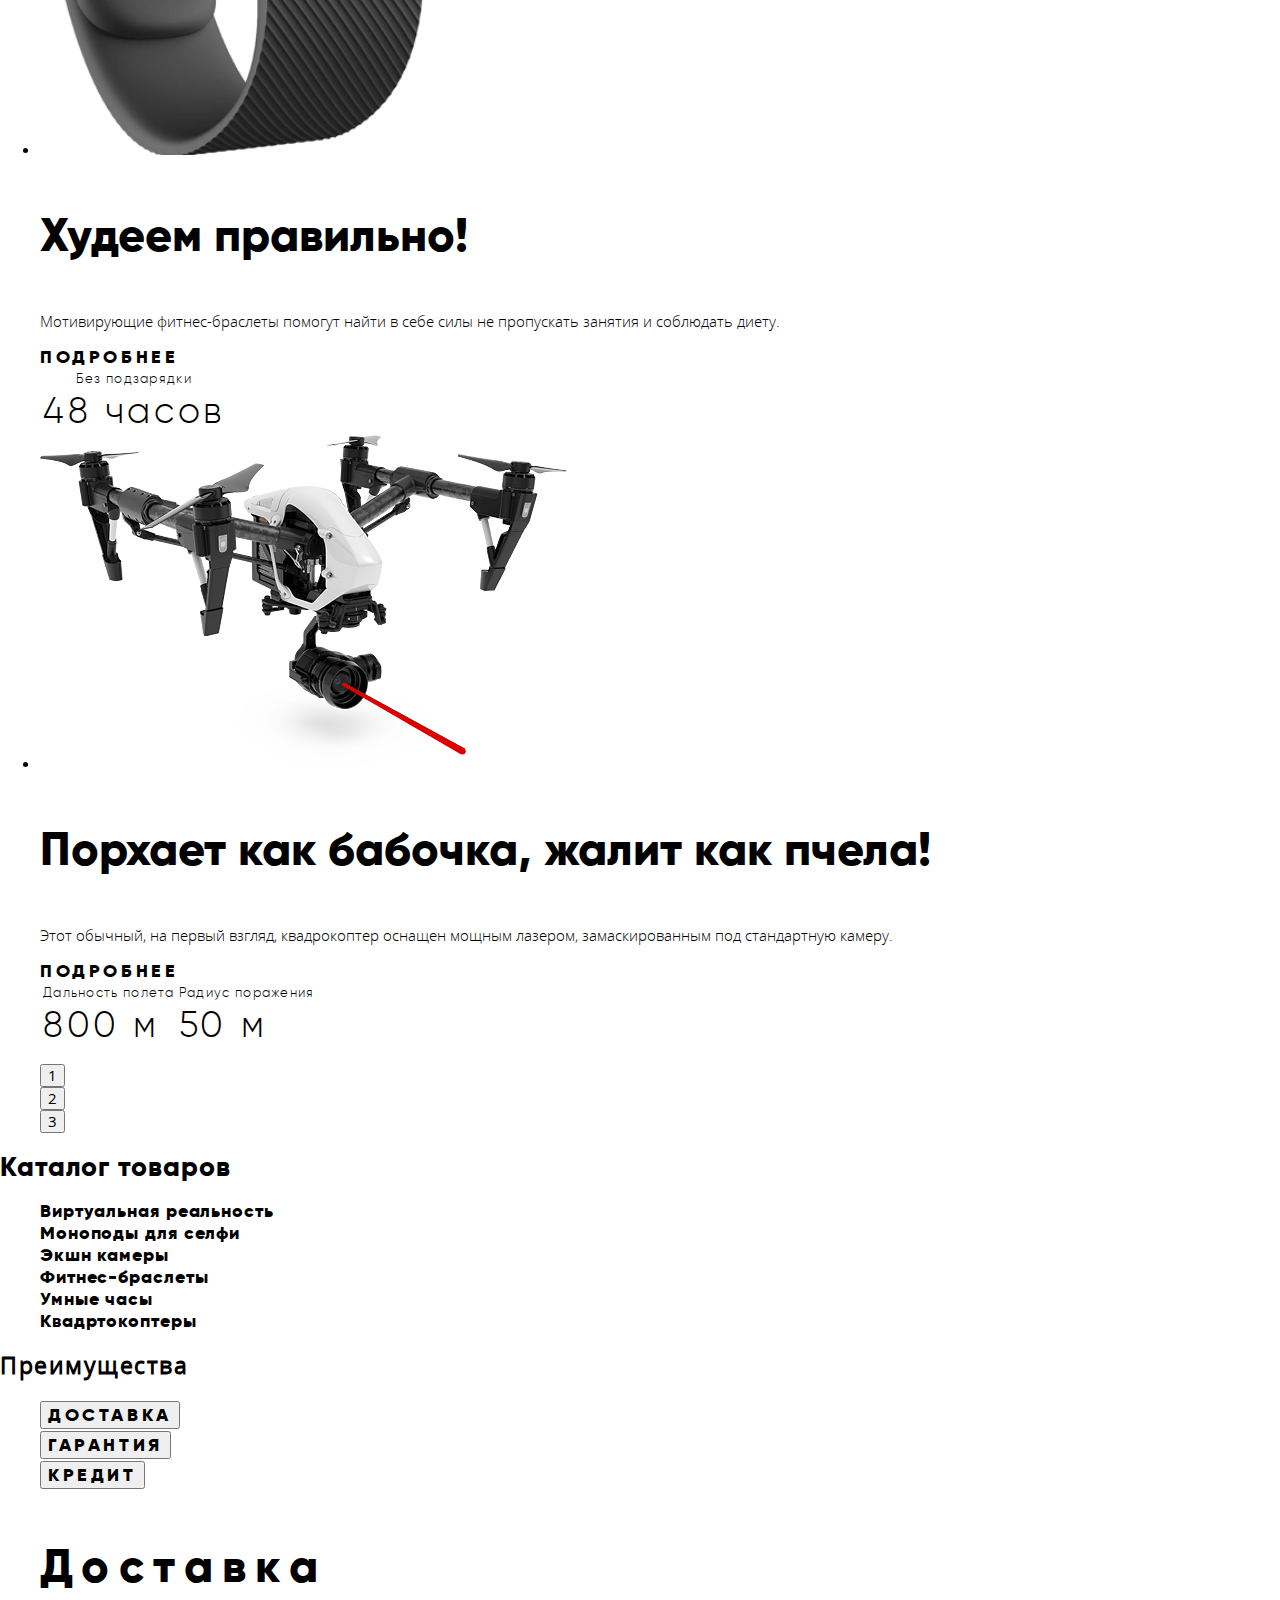
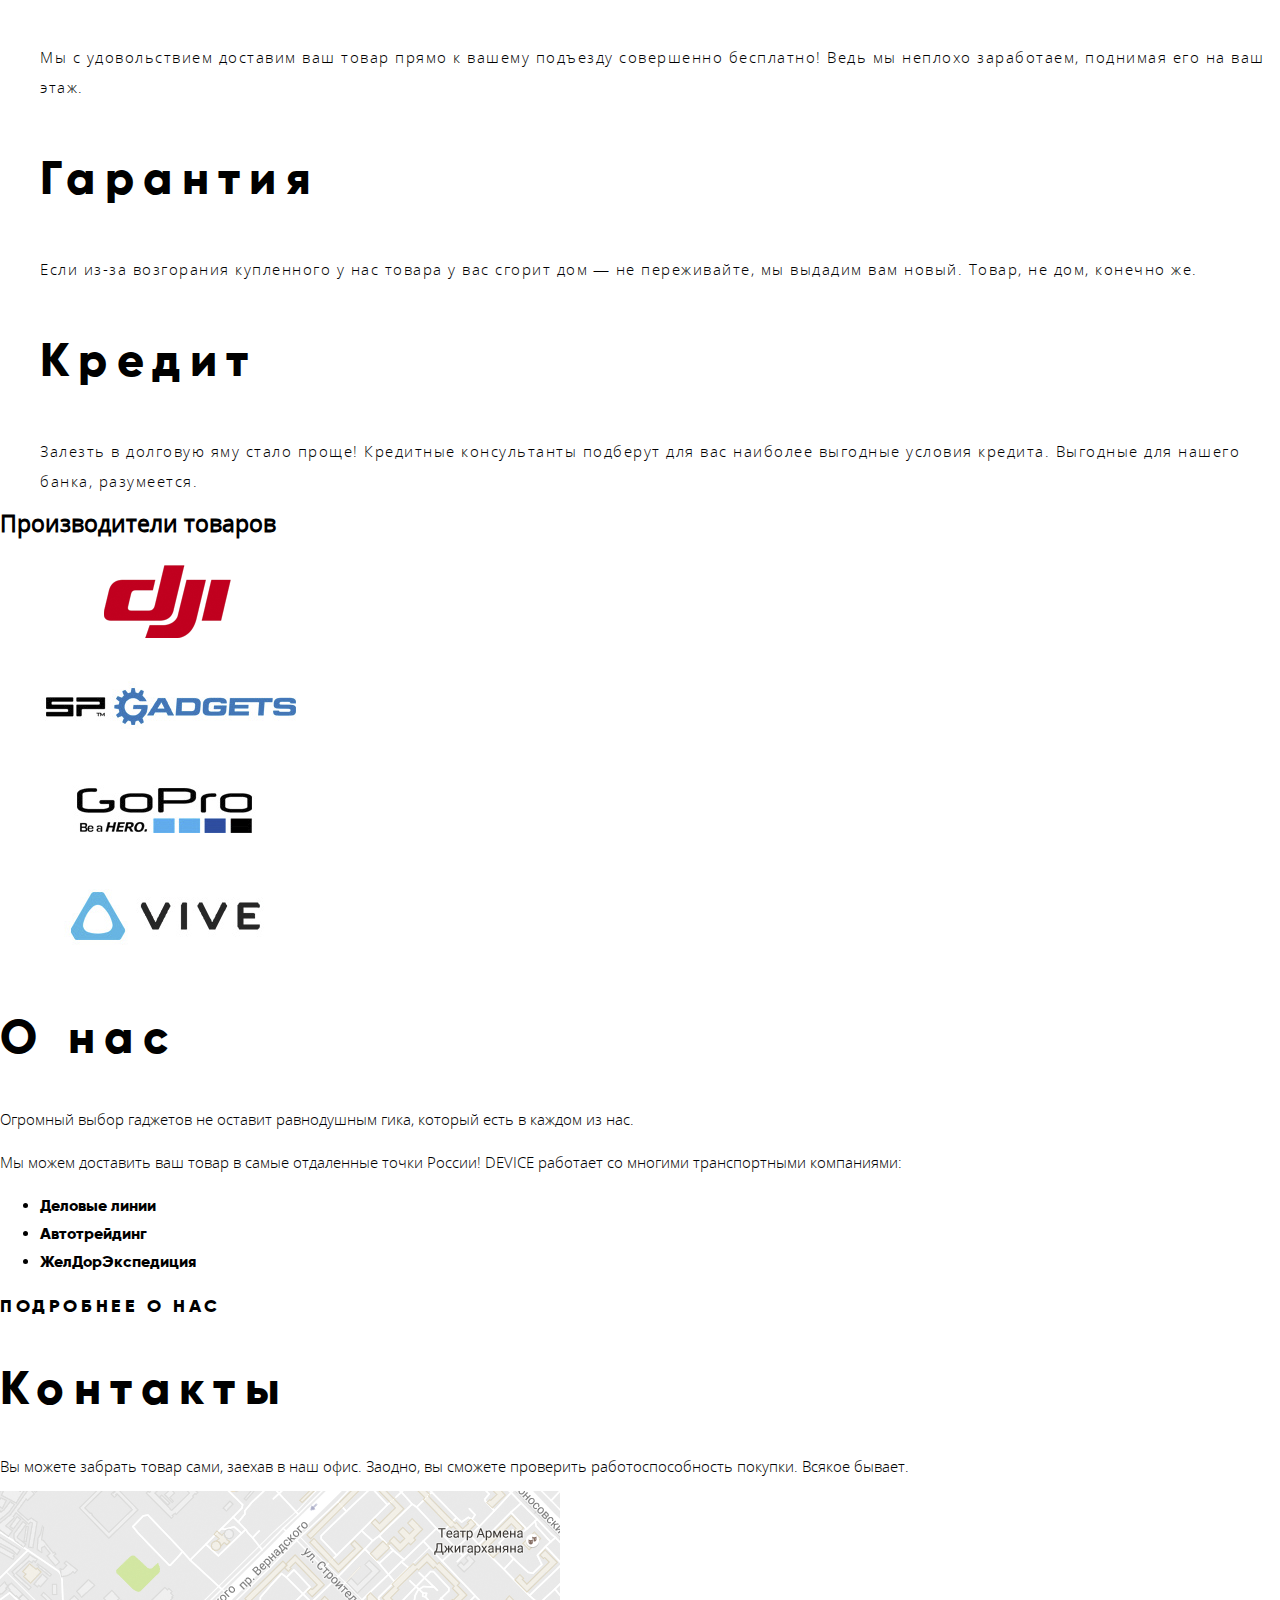
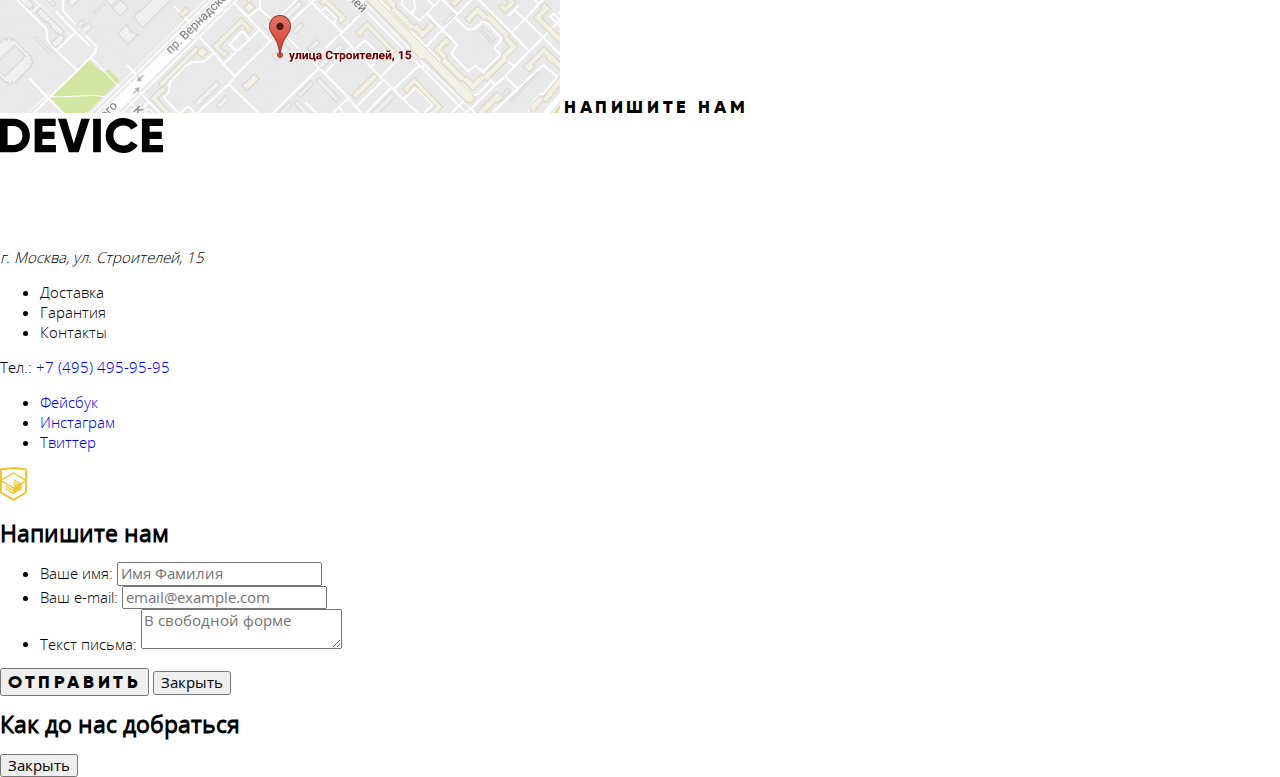
==== commit abc64064: "Базовая стилизация" ====
--- a/index.html
+++ b/index.html
@@ -6,6 +6,7 @@
   <link rel="icon" href="img/favicons/icon.svg" type="image/svg+xml">
   <title>HTML Academy: Девайс</title>
   <link rel="stylesheet" href="css/normalize.css">
+  <link rel="stylesheet" href="css/style.css">
 </head>
 
 <body class="page-body">
@@ -15,56 +16,60 @@
       <img src="img/logo.svg" width="163" height="35" alt="Логотип интернет-магазина Девайс">
     </a>
 
-    <form class="search-form" action="" method="GET">
-      <input type="search" name="search" id="search-field" placeholder="Поиск по сайту">
-      <button type="button">Найти</button>
-    </form>
-
-    <ul class="">
-      <li><a href="#">Войти</a></li>
-      <li><a href="#">Сравнить</a></li>
-      <li><a href="#">Корзина</a></li>
-    </ul>
-
     <nav class="main-navigation">
-      <ul class="site-navigation">
-        <li>
-          <a href="#">Каталог товаров</a>
-          <ul>
-            <li><a href="#">Виртуальная реальность</a></li>
-            <li><a href="catalog.html">Моноподы для селфи</a></li>
-            <li><a href="#">Экшн-камеры</a></li>
-            <li><a href="#">Фитнес-браслеты</a></li>
-            <li><a href="#">Умные часы</a></li>
-            <li><a href="#">Квадртокоптер</a></li>
-          </ul>
-        </li>
-      </ul>
-
-      <ul class="site-navigation">
-        <li><a href="#">Доставка</a></li>
-        <li><a href="#">Гарантия</a></li>
-        <li><a href="#">Контакты</a></li>
-      </ul>
+      <div class="main-navigation-wrapper">
+        <form class="search-form" action="" method="GET">
+          <input class="search-field" type="search" name="search" id="search-search" placeholder="Поиск по сайту">
+          <button class="search-button" type="button">Найти</button>
+        </form>
+
+        <ul class="user-navigation">
+          <li><a href="#">Войти</a></li>
+          <li><a href="#">Сравнить</a></li>
+          <li><a href="#">Корзина</a></li>
+        </ul>
+
+        <ul class="site-navigation">
+          <li>
+            <a href="#">Каталог товаров</a>
+            <ul class="site-navigation-catalog">
+              <li><a href="#">Виртуальная реальность</a></li>
+              <li><a href="catalog.html">Моноподы для селфи</a></li>
+              <li><a href="#">Экшн-камеры</a></li>
+              <li><a href="#">Фитнес-браслеты</a></li>
+              <li><a href="#">Умные часы</a></li>
+              <li><a href="#">Квадртокоптер</a></li>
+            </ul>
+          </li>
+          <li><a href="#">Доставка</a></li>
+          <li><a href="#">Гарантия</a></li>
+          <li><a href="#">Контакты</a></li>
+        </ul>
+
+        <!-- <ul class="site-navigation">
+
+        </ul> -->
+      </div>
     </nav>
   </header>
 
   <main class="container">
     <h1>Интернет-магазин Девайс</h1>
 
-    <section class="">
+    <section class="popular-products">
       <h2>Популярные товары</h2>
-      <ul>
-        <li>
-          <div>
+
+      <ul class="popular-products-slider">
+        <li>
+          <div class="popular-products-slider-image">
             <img src="img/slider-selfie-stick.png" width="384" height="486" alt="Самая длинная плака для селфи в магазине">
           </div>
-          <div>
-            <p>Делай селфи, как Бен Стиллер!</p>
+          <div class="popular-products-slider-description">
+            <p class="popular-product-slogan">Делай селфи, как Бен Стиллер!</p>
             <p>Самая длинная палка для селфи доступна в нашем магазине.
               Восемь (Восемь, Карл!) метров длиной и весом всего 5 килограмм.</p>
             <a class="button" href="#">Подробнее</a>
-            <table>
+            <table class="popular-product-feature">
               <tr>
                 <th>Длина палки</th>
                 <th>Вес палки</th>
@@ -79,25 +84,33 @@
           </div>
         </li>
         <li>
-          <div>
+          <div class="popular-products-slider-image">
             <img src="img/slider-fitbit.png" width="384" height="486" alt="Фитнес-браслет для похудения">
           </div>
-          <div>
-            <p>Худеем правильно!</p>
+          <div class="popular-products-slider-description">
+            <p class="popular-product-slogan">Худеем правильно!</p>
             <p>Мотивирующие фитнес-браслеты помогут найти в себе силы не пропускать занятия и соблюдать диету.</p>
             <a class="button" href="#">Подробнее</a>
-            <p>48 часов <span>без подзарядки</span></p>
-          </div>
-        </li>
-        <li>
-          <div>
+            <!-- <p>48 часов <span>без подзарядки</span></p> -->
+            <table class="popular-product-feature">
+              <tr>
+                <th>Без подзарядки</th>
+              </tr>
+              <tr>
+                <td>48 часов</td>
+              </tr>
+            </table>
+          </div>
+        </li>
+        <li>
+          <div class="popular-products-slider-image">
             <img src="img/slider-quadcopter.png" width="526" height="334" alt="Квадртокоптер, оснащенный лазером">
           </div>
-          <div>
-            <p>Порхает как бабочка, жалит как пчела!</p>
+          <div class="popular-products-slider-description">
+            <p class="popular-product-slogan">Порхает как бабочка, жалит как пчела!</p>
             <p>Этот обычный, на первый взгляд, квадрокоптер оснащен мощным лазером, замаскированным под стандартную камеру.</p>
             <a class="button" href="#">Подробнее</a>
-            <table>
+            <table class="popular-product-feature">
               <tr>
                 <th>Дальность полета</th>
                 <th>Радиус поражения</th>
@@ -112,32 +125,33 @@
       </ul>
 
       <!-- Пагинация -->
-      <ul>
-        <li><button class="slider-button slider-button-1" type="button">1</button></li>
-        <li><button class="slider-button slider-button-2" type="button">2</button></li>
-        <li><button class="slider-button slider-button-3" type="button">3</button></li>
+      <ul class="popular-products-pagination">
+        <li><button class="popular-products-pagination-button" type="button">1</button></li>
+        <li><button class="popular-products-pagination-button" type="button">2</button></li>
+        <li><button class="popular-products-pagination-button" type="button">3</button></li>
       </ul>
     </section>
 
-    <section>
+    <section class="catalog">
       <h2>Каталог товаров</h2>
-      <ul>
-        <li>
+
+      <ul class="catalog-list">
+        <li class="catalog-item">
           <a href="#">Виртуальная реальность</a>
         </li>
-        <li>
+        <li class="catalog-item">
           <a href="catalog.html">Моноподы для селфи</a>
         </li>
-        <li>
+        <li class="catalog-item">
           <a href="#">Экшн камеры</a>
         </li>
-        <li>
+        <li class="catalog-item">
           <a href="#">Фитнес-браслеты</a>
         </li>
-        <li>
+        <li class="catalog-item">
           <a href="#">Умные часы</a>
         </li>
-        <li>
+        <li class="catalog-item">
           <a href="#">Квадртокоптеры</a>
         </li>
       </ul>
@@ -158,20 +172,20 @@
         </li>
       </ul>
 
-      <ul>
-        <li>
+      <ul class="features-description-list">
+        <li class="feature-description-item">
           <h3>Доставка</h3>
           <p>Мы с удовольствием доставим ваш товар прямо к вашему
             подъезду совершенно бесплатно! Ведь мы неплохо
             заработаем, поднимая его на ваш этаж.</p>
         </li>
-        <li>
+        <li class="feature-description-item">
           <h3>Гарантия</h3>
           <p>Если из-за возгорания купленного у нас товара у вас сгорит дом —
             не переживайте, мы выдадим вам новый.
             Товар, не дом, конечно же.</p>
         </li>
-        <li>
+        <li class="feature-description-item">
           <h3>Кредит</h3>
           <p>Залезть в долговую яму стало проще! Кредитные консультанты
             подберут для вас наиболее выгодные
@@ -180,70 +194,77 @@
       </ul>
     </section>
 
-    <section>
+    <section class="products-manufactures">
       <h2>Производители товаров</h2>
-      <ul>
-        <li>
+
+      <ul class="products-manufactures-list">
+        <li class="product-manufacture-item">
           <a><img src="img/dji-company-logo.svg" width="260" height="100" alt="Логотип компании dji"></a>
         </li>
-        <li>
+        <li class="product-manufacture-item">
           <a><img src="img/sp-gadgets-logo.svg" width="260" height="100" alt="Логотип компании SP Gadgets"></a>
         </li>
-        <li>
+        <li class="product-manufacture-item">
           <a><img src="img/go-pro-company-logo.svg" width="260" height="100" alt="Логотип компании GoPro"></a>
         </li>
-        <li>
+        <li class="product-manufacture-item">
           <a><img src="img/vive-company-logo.svg" width="260" height="100" alt="Логотип компании Vive"></a>
         </li>
       </ul>
     </section>
 
-    <section>
-      <h2>О нас</h2>
-
-      <p>Огромный выбор гаджетов не оставит равнодушным гика,
-        который есть в каждом из нас.</p>
-
-      <p>Мы можем доставить ваш товар в самые отдаленные точки
-        России! DEVICE работает со многими транспортными компаниями:</p>
-      <ul>
-        <li>Деловые линии</li>
-        <li>Автотрейдинг</li>
-        <li>ЖелДорЭкспедиция</li>
-      </ul>
-
-      <a class="button" href="#">Подробнее о нас</a>
-    </section>
-
-    <section class="contacts">
-      <h2>Контакты</h2>
-
-      <p>Вы можете забрать товар сами, заехав в наш офис. Заодно, вы сможете
-        проверить работоспособность покупки. Всякое бывает.</p>
-
-      <img src="img/map.png" width="560" height="222" alt="Карта с точкой расположения магазина">
-
-      <a class="button" href="#">Напишите нам</a>
-    </section>
+    <div class="index-column">
+      <section class="about-us">
+        <h2>О нас</h2>
+
+        <p>Огромный выбор гаджетов не оставит равнодушным гика,
+          который есть в каждом из нас.</p>
+
+        <p>Мы можем доставить ваш товар в самые отдаленные точки
+          России! DEVICE работает со многими транспортными компаниями:</p>
+
+        <ul class="partners-list">
+          <li>Деловые линии</li>
+          <li>Автотрейдинг</li>
+          <li>ЖелДорЭкспедиция</li>
+        </ul>
+
+        <a class="button" href="#">Подробнее о нас</a>
+      </section>
+
+      <section class="contacts">
+        <h2>Контакты</h2>
+
+        <p>Вы можете забрать товар сами, заехав в наш офис. Заодно, вы сможете
+          проверить работоспособность покупки. Всякое бывает.</p>
+
+        <img src="img/map.png" width="560" height="222" alt="Карта с точкой расположения магазина">
+
+        <a class="button" href="#">Напишите нам</a>
+      </section>
+    </div>
+
+
   </main>
 
   <footer class="main-footer">
-    <div>
+
+    <div class="footer-first-row">
       <a>
         <img src="img/logo.svg" width="163" height="35" alt="Логотип интернет-магазина Девайс">
       </a>
 
-      <ul>
+      <ul class="footer-user-navigation">
         <li><a href="#">Войти</a></li>
         <li><a href="#">Сравнить</a></li>
         <li><a href="#">Корзина</a></li>
       </ul>
     </div>
 
-    <div>
+    <div class="footer-second-row">
       <address>г. Москва, ул. Строителей, 15</address>
 
-      <ul>
+      <ul class="">
         <li><a>Доставка</a></li>
         <li><a>Гарантия</a></li>
         <li><a>Контакты</a></li>
@@ -252,23 +273,28 @@
       <p>Тел.: <a href="tel:+74954959595">+7 (495) 495-95-95</a></p>
     </div>
 
-    <div class="footer-social">
-      <ul>
-        <li>
-          <a class="social-button" href="#">Фейсбук</a>
-        </li>
-        <li>
-          <a class="social-button" href="#">Инстаграм</a>
-        </li>
-        <li>
-          <a class="social-button" href="#">Твиттер</a>
-        </li>
-      </ul>
-
-      <a href="https://htmlacademy.ru" target="_blank">
-        <img src="img/html-academy-logo.svg" width="27" height="34" alt="Логотип HTML Academy">
-      </a>
+    <div class="footer-third-row">
+
+      <div class="footer-social">
+        <ul>
+          <li>
+            <a class="social-button" href="#">Фейсбук</a>
+          </li>
+          <li>
+            <a class="social-button" href="#">Инстаграм</a>
+          </li>
+          <li>
+            <a class="social-button" href="#">Твиттер</a>
+          </li>
+        </ul>
+
+        <a href="https://htmlacademy.ru" target="_blank">
+          <img src="img/html-academy-logo.svg" width="27" height="34" alt="Логотип HTML Academy">
+        </a>
+      </div>
+
     </div>
+
   </footer>
 
   <section class="modal">
--- a/css/style.css
+++ b/css/style.css
@@ -0,0 +1,248 @@
+/* Variables */
+
+:root {
+  --basic-black: #000000;
+  --basic-dark: #363636;
+  --basic-grey: #464646;
+  --basic-half-grey: #7e7e7e;
+  --basic-grey-light: #e5e5e5;
+  --basic-white: #ffffff;
+
+  --special-yellow-dark: #f0c52e;
+  --special-yellow-half-light: #f7e296;
+  --special-green: #91c92f;
+
+  --status-pink: #f6dada;
+}
+
+/* Fonts */
+
+@font-face {
+  font-family: "Gilroy";
+  font-weight: 300;
+  font-style: normal;
+  src:
+      url("../fonts/gilroylight.woff2") format("woff2"),
+      url("../fonts/gilroylight.woff") format("woff");
+}
+
+@font-face {
+  font-family: "Gilroy";
+  font-weight: 800;
+  font-style: normal;
+  src:
+      url("../fonts/gilroyextrabold.woff2") format("woff2"),
+      url("../fonts/gilroyextrabold.woff") format("woff");
+}
+
+@font-face {
+  font-family: "Open Sans";
+  font-weight: 300;
+  font-style: normal;
+  src:
+      url("../fonts/opensanslight.woff2") format("woff2"),
+      url("../fonts/opensanslight.woff") format("woff");
+}
+
+@font-face {
+  font-family: "Open Sans";
+  font-weight: 400;
+  font-style: normal;
+  src:
+      url("../fonts/opensans.woff2") format("woff2"),
+      url("../fonts/opensans.woff") format("woff");
+}
+
+/* Global */
+
+body {
+  min-width: 1200px;
+  margin: 0;
+  padding: 0;
+  font-family: "Open Sans", Arial, sans-serif;
+  font-size: 15px;
+  line-height: 20px;
+  font-weight: 300;
+  color: var(--basic-black);
+}
+
+a {
+  text-decoration: none;
+}
+
+img {
+  max-width: 100%;
+  height: auto;
+}
+
+/* Main navigation */
+
+.main-navigation {
+  font-style: 15px;
+  line-height: 20px;
+  color: var(--basic-black)
+}
+
+.main-navigation-wrapper {
+  background-color: var(--special-yellow-half-light);
+}
+
+.user-navigation,
+.site-navigation,
+.site-navigation-catalog {
+  list-style: none;
+}
+
+.user-navigation a:hover,
+.user-navigation a:focus,
+.site-navigation a:hover,
+.site-navigation a:focus {
+  opacity: 0.6;
+}
+
+.user-navigation a:active,
+.site-navigation a:active {
+  color: var(--basic-black);
+  opacity: 0.3;
+}
+
+/* Popular Products */
+
+.popular-products {
+  font-size: 15px;
+  line-height: 20px;
+}
+
+.popular-product-slogan {
+  font-family: "Gilroy", Arial, sans-serif;
+  font-size: 47px;
+  line-height: 58px;
+  font-weight: 800;
+}
+
+.popular-product-feature {
+  font-family: "Gilroy", Arial, sans-serif;
+}
+
+.popular-product-feature th {
+  font-size: 13px;
+  line-height: 15px;
+  font-weight: 300;
+  letter-spacing: 0.1em;
+}
+
+.popular-product-feature td {
+  font-size: 36px;
+  line-height: 42px;
+  font-weight: 300;
+  letter-spacing: 0.1em;
+}
+
+.popular-products-pagination {
+  list-style: none;
+}
+
+/* Button */
+
+.button {
+  font-family: "Gilroy", Arial, sans-serif;
+  font-size: 18px;
+  line-height: 22px;
+  font-weight: 800;
+  letter-spacing: 0.2em;
+  text-transform: uppercase;
+  color: var(--basic-black);
+}
+
+/* Catalog */
+
+.catalog {
+  font-family: "Gilroy", Arial, sans-serif;
+  font-size: 18px;
+  line-height: 22px;
+  font-weight: 800;
+  letter-spacing: 0.05em;
+}
+
+.catalog-list {
+  list-style: none;
+}
+
+.catalog-item a {
+  color: var(--basic-black);
+}
+
+/* Features */
+
+.features {
+  font-family: "Open Sans", Arial, sans-serif;
+  font-size: 15px;
+  line-height: 30px;
+  font-weight: 300;
+  letter-spacing: 0.1em;
+  color: var(--basic-black);
+}
+
+.features-list,
+.features-description-list {
+  list-style: none;
+}
+
+.feature-description-item h3 {
+  font-family: "Gilroy", Arial, sans-serif;
+  font-size: 47px;
+  line-height: 58px;
+  letter-spacing: 0.2em;
+  font-weight: 800;
+}
+
+/* Manufactures */
+
+.products-manufactures-list {
+  list-style: none;
+}
+
+/* Index Column*/
+
+.index-column h2 {
+  font-family: "Gilroy", Arial, sans-serif;
+  font-weight: 800;
+  font-size: 47px;
+  line-height: 58px;
+  letter-spacing: 0.2em;
+}
+
+/* About us */
+
+.about-us {
+  font-family: "Open Sans", Arial, sans-serif;
+  font-size: 15px;
+  line-height: 28px;
+  font-weight: 300;
+}
+
+.partners-list {
+  font-family: "Gilroy", Arial, sans-serif;
+  font-size: 16px;
+  line-height: 28px;
+  font-weight: 800;
+}
+
+/* Footer */
+
+.main-footer {
+  font-family: "Open Sans", Arial, sans-serif;
+  font-size: 15px;
+  line-height: 20px;
+  font-weight: 300;
+}
+
+.footer-user-navigation {
+  list-style: none;
+}
+
+.footer-user-navigation a {
+  color: rgba(255, 255, 255, 0.7);
+}
+
+
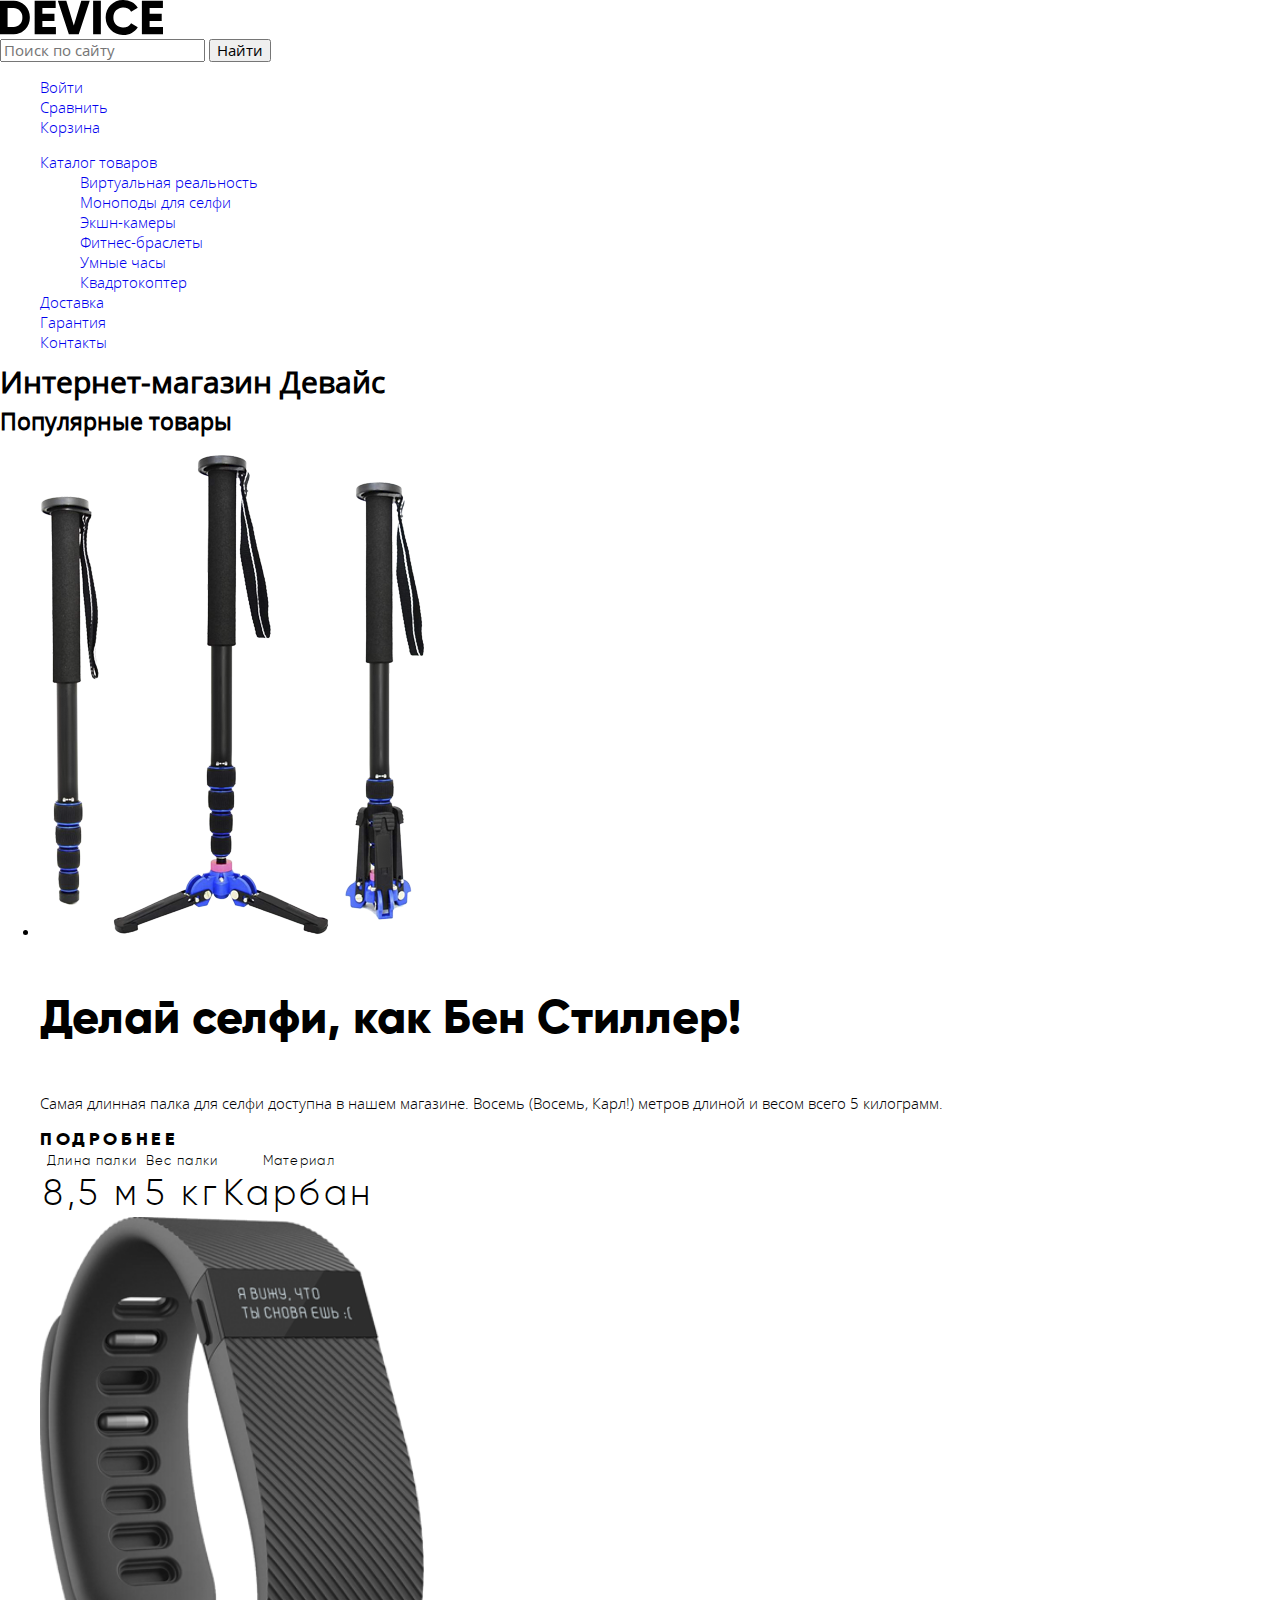
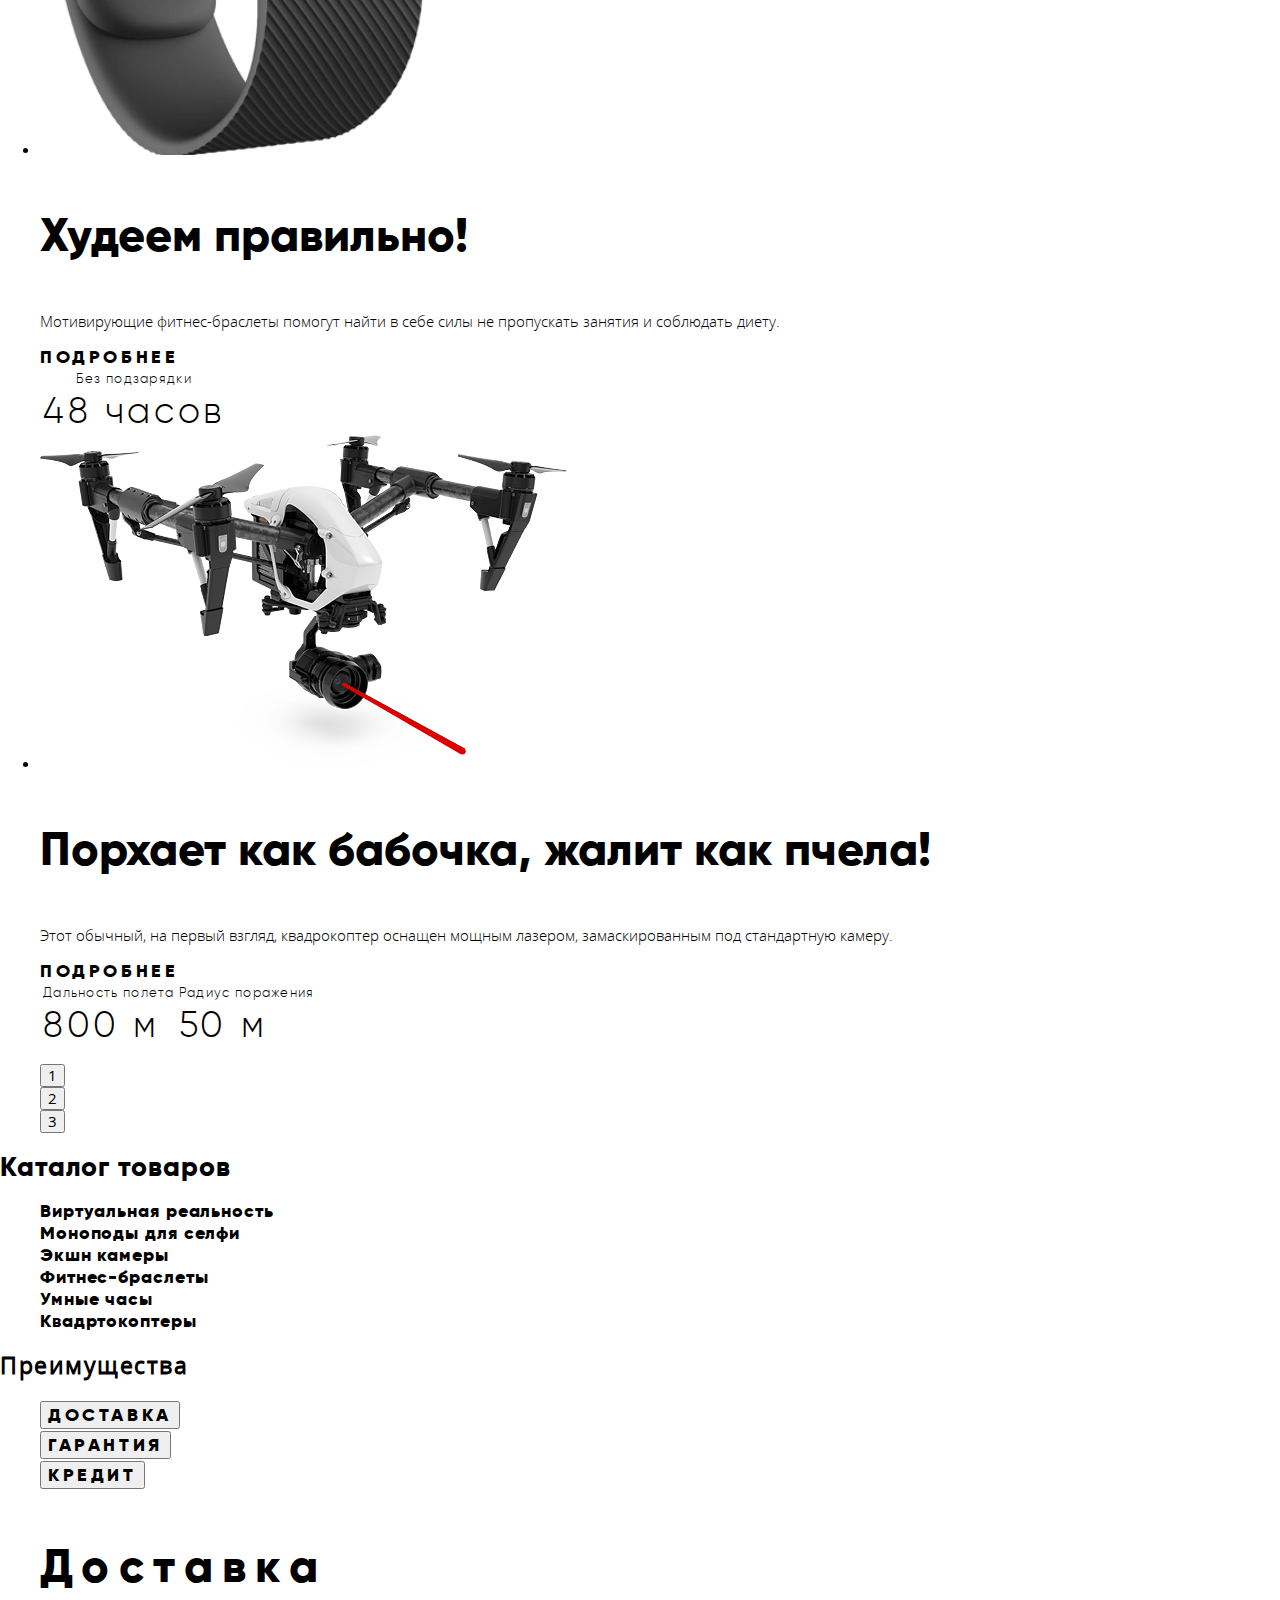
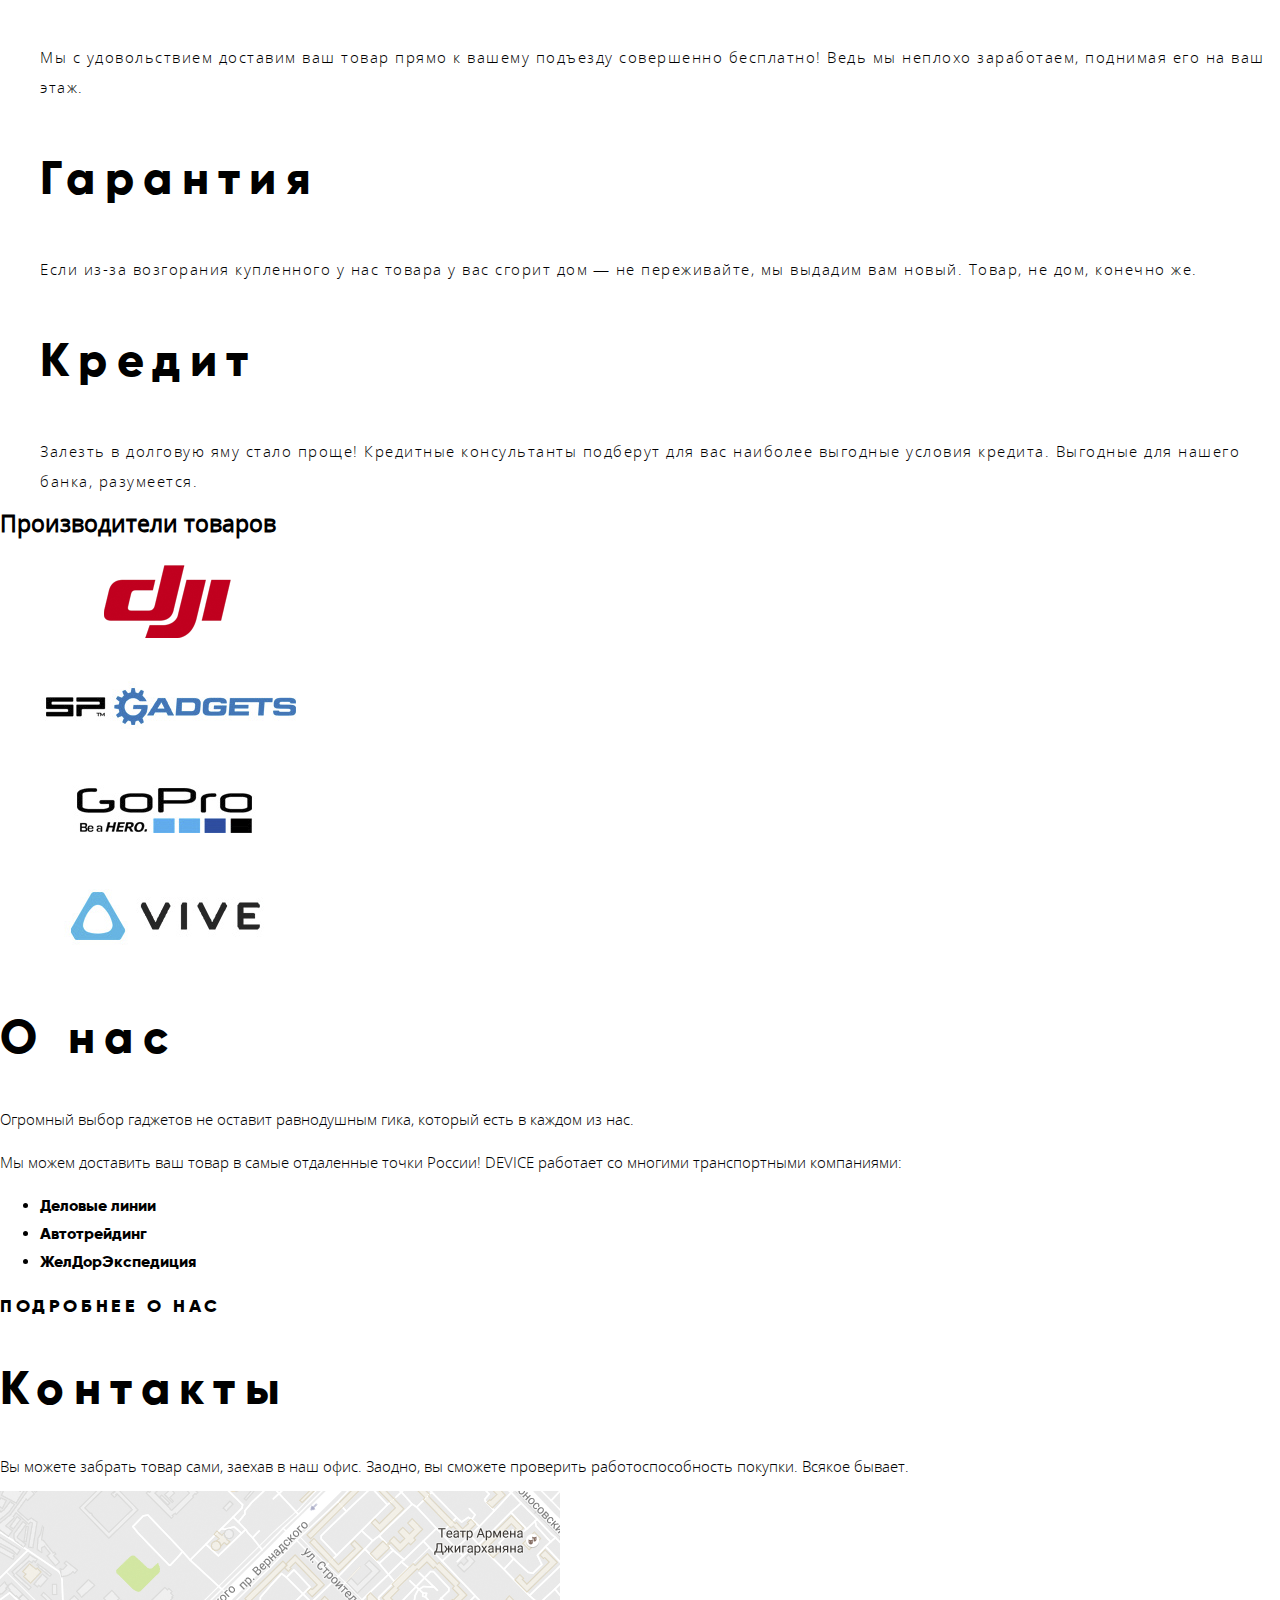
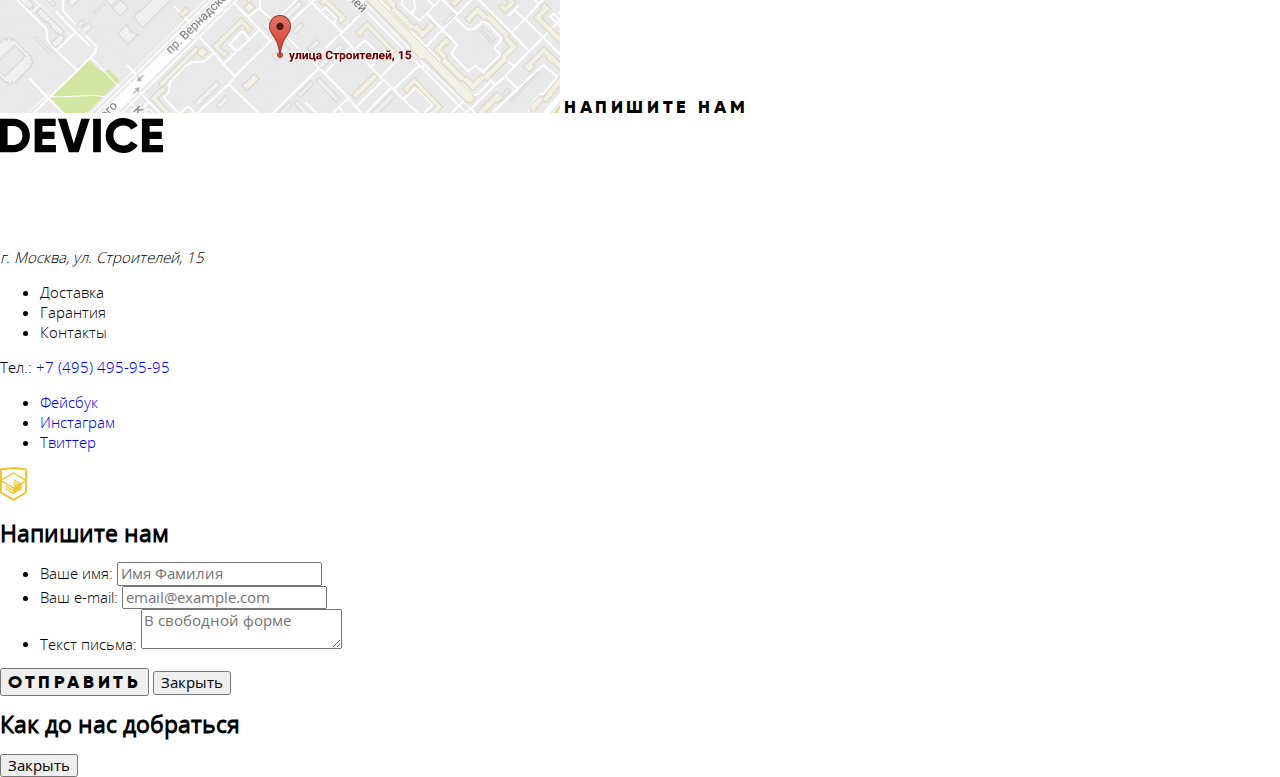
==== commit 23f3b7e7: "Домашнее задание 3. Исправление" ====
--- a/index.html
+++ b/index.html
@@ -1,5 +1,5 @@
 <!DOCTYPE html>
-<html class="page" lang="ru">
+<html lang="ru">
 <head>
   <meta charset="utf-8">
   <link rel="icon" href="favicon.ico">
@@ -9,7 +9,7 @@
   <link rel="stylesheet" href="css/style.css">
 </head>
 
-<body class="page-body">
+<body>
   <header class="main-header">
 
     <a class="main-header-logo">
@@ -17,39 +17,39 @@
     </a>
 
     <nav class="main-navigation">
-      <div class="main-navigation-wrapper">
-        <form class="search-form" action="" method="GET">
-          <input class="search-field" type="search" name="search" id="search-search" placeholder="Поиск по сайту">
-          <button class="search-button" type="button">Найти</button>
-        </form>
-
-        <ul class="user-navigation">
-          <li><a href="#">Войти</a></li>
-          <li><a href="#">Сравнить</a></li>
-          <li><a href="#">Корзина</a></li>
-        </ul>
-
-        <ul class="site-navigation">
-          <li>
-            <a href="#">Каталог товаров</a>
-            <ul class="site-navigation-catalog">
-              <li><a href="#">Виртуальная реальность</a></li>
-              <li><a href="catalog.html">Моноподы для селфи</a></li>
-              <li><a href="#">Экшн-камеры</a></li>
-              <li><a href="#">Фитнес-браслеты</a></li>
-              <li><a href="#">Умные часы</a></li>
-              <li><a href="#">Квадртокоптер</a></li>
-            </ul>
-          </li>
-          <li><a href="#">Доставка</a></li>
-          <li><a href="#">Гарантия</a></li>
-          <li><a href="#">Контакты</a></li>
-        </ul>
-
-        <!-- <ul class="site-navigation">
-
-        </ul> -->
-      </div>
+
+      <form class="search-form" action="" method="GET">
+        <!-- Добавить label и visual-hidden -->
+        <input class="search-field" type="search" name="search" id="search-search" placeholder="Поиск по сайту">
+        <button class="search-button" type="button">Найти</button>
+      </form>
+
+      <ul class="user-navigation">
+        <li><a href="#">Войти</a></li>
+        <li><a href="#">Сравнить</a></li>
+        <li><a href="#">Корзина</a></li>
+      </ul>
+
+      <ul class="site-navigation">
+        <li>
+          <a href="#">Каталог товаров</a>
+          <ul class="site-navigation-catalog">
+            <li><a href="#">Виртуальная реальность</a></li>
+            <li><a href="catalog.html">Моноподы для селфи</a></li>
+            <li><a href="#">Экшн-камеры</a></li>
+            <li><a href="#">Фитнес-браслеты</a></li>
+            <li><a href="#">Умные часы</a></li>
+            <li><a href="#">Квадртокоптер</a></li>
+          </ul>
+        </li>
+        <li><a href="#">Доставка</a></li>
+        <li><a href="#">Гарантия</a></li>
+        <li><a href="#">Контакты</a></li>
+      </ul>
+
+      <!-- <ul class="site-navigation">
+
+      </ul> -->
     </nav>
   </header>
 
@@ -91,7 +91,6 @@
             <p class="popular-product-slogan">Худеем правильно!</p>
             <p>Мотивирующие фитнес-браслеты помогут найти в себе силы не пропускать занятия и соблюдать диету.</p>
             <a class="button" href="#">Подробнее</a>
-            <!-- <p>48 часов <span>без подзарядки</span></p> -->
             <table class="popular-product-feature">
               <tr>
                 <th>Без подзарядки</th>
@@ -199,16 +198,16 @@
 
       <ul class="products-manufactures-list">
         <li class="product-manufacture-item">
-          <a><img src="img/dji-company-logo.svg" width="260" height="100" alt="Логотип компании dji"></a>
+          <a><img src="img/dji-company-logo.png" width="260" height="100" alt="Логотип компании dji"></a>
         </li>
         <li class="product-manufacture-item">
-          <a><img src="img/sp-gadgets-logo.svg" width="260" height="100" alt="Логотип компании SP Gadgets"></a>
+          <a><img src="img/sp-gadgets-logo.png" width="260" height="100" alt="Логотип компании SP Gadgets"></a>
         </li>
         <li class="product-manufacture-item">
-          <a><img src="img/go-pro-company-logo.svg" width="260" height="100" alt="Логотип компании GoPro"></a>
+          <a><img src="img/go-pro-company-logo.png" width="260" height="100" alt="Логотип компании GoPro"></a>
         </li>
         <li class="product-manufacture-item">
-          <a><img src="img/vive-company-logo.svg" width="260" height="100" alt="Логотип компании Vive"></a>
+          <a><img src="img/vive-company-logo.png" width="260" height="100" alt="Логотип компании Vive"></a>
         </li>
       </ul>
     </section>
@@ -244,7 +243,6 @@
       </section>
     </div>
 
-
   </main>
 
   <footer class="main-footer">
@@ -274,7 +272,6 @@
     </div>
 
     <div class="footer-third-row">
-
       <div class="footer-social">
         <ul>
           <li>
@@ -288,11 +285,10 @@
           </li>
         </ul>
 
-        <a href="https://htmlacademy.ru" target="_blank">
+        <a href="https://htmlacademy.ru/intensive/htmlcss" target="_blank">
           <img src="img/html-academy-logo.svg" width="27" height="34" alt="Логотип HTML Academy">
         </a>
       </div>
-
     </div>
 
   </footer>
--- a/css/style.css
+++ b/css/style.css
@@ -21,39 +21,49 @@
   font-family: "Gilroy";
   font-weight: 300;
   font-style: normal;
-  src:
-      url("../fonts/gilroylight.woff2") format("woff2"),
-      url("../fonts/gilroylight.woff") format("woff");
+  font-display: swap;
+  src:
+    url("../fonts/gilroylight.woff2") format("woff2"),
+    url("../fonts/gilroylight.woff") format("woff");
 }
 
 @font-face {
   font-family: "Gilroy";
   font-weight: 800;
   font-style: normal;
-  src:
-      url("../fonts/gilroyextrabold.woff2") format("woff2"),
-      url("../fonts/gilroyextrabold.woff") format("woff");
+  font-display: swap;
+  src:
+    url("../fonts/gilroyextrabold.woff2") format("woff2"),
+    url("../fonts/gilroyextrabold.woff") format("woff");
 }
 
 @font-face {
   font-family: "Open Sans";
   font-weight: 300;
   font-style: normal;
-  src:
-      url("../fonts/opensanslight.woff2") format("woff2"),
-      url("../fonts/opensanslight.woff") format("woff");
+  font-display: swap;
+  src:
+    url("../fonts/opensanslight.woff2") format("woff2"),
+    url("../fonts/opensanslight.woff") format("woff");
 }
 
 @font-face {
   font-family: "Open Sans";
   font-weight: 400;
   font-style: normal;
-  src:
-      url("../fonts/opensans.woff2") format("woff2"),
-      url("../fonts/opensans.woff") format("woff");
+  font-display: swap;
+  src:
+    url("../fonts/opensans.woff2") format("woff2"),
+    url("../fonts/opensans.woff") format("woff");
 }
 
 /* Global */
+
+*,
+*::before,
+*::after {
+  box-sizing: border-box;
+}
 
 body {
   min-width: 1200px;
@@ -244,5 +254,3 @@
 .footer-user-navigation a {
   color: rgba(255, 255, 255, 0.7);
 }
-
-
